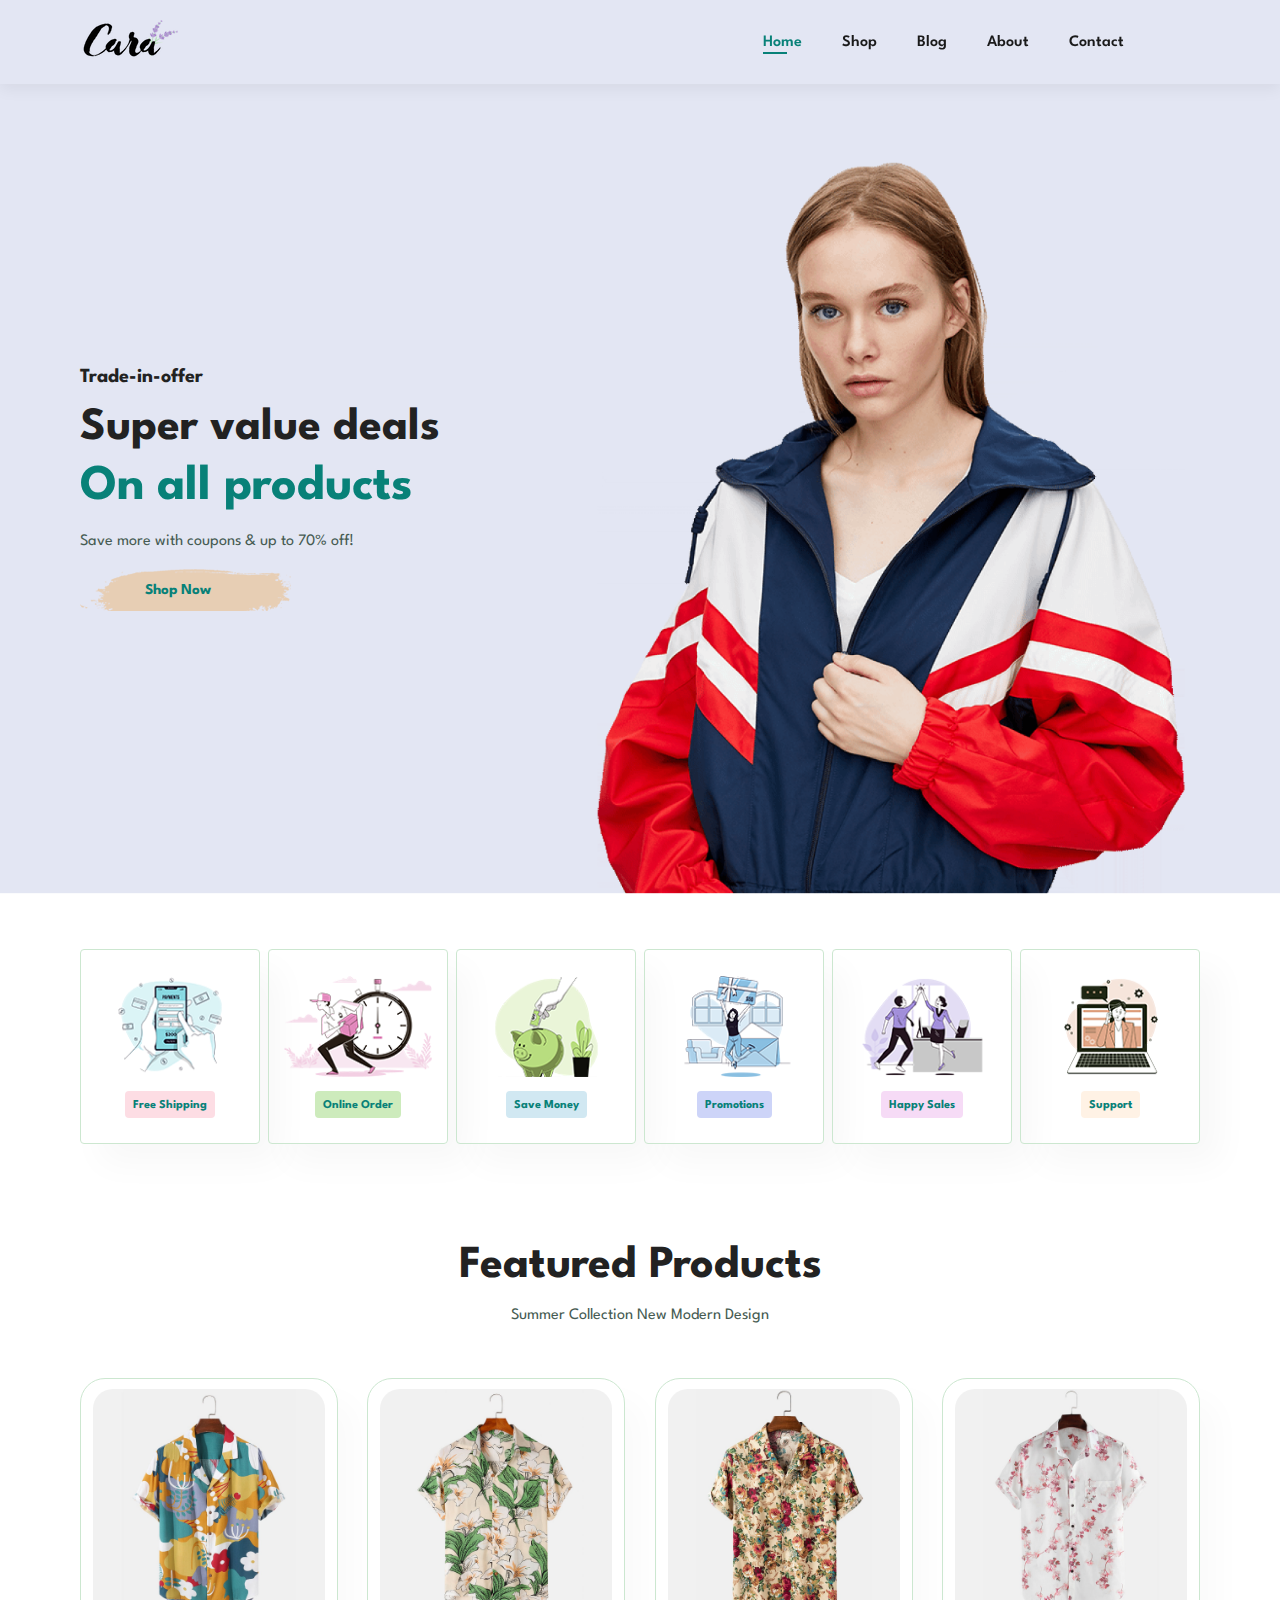
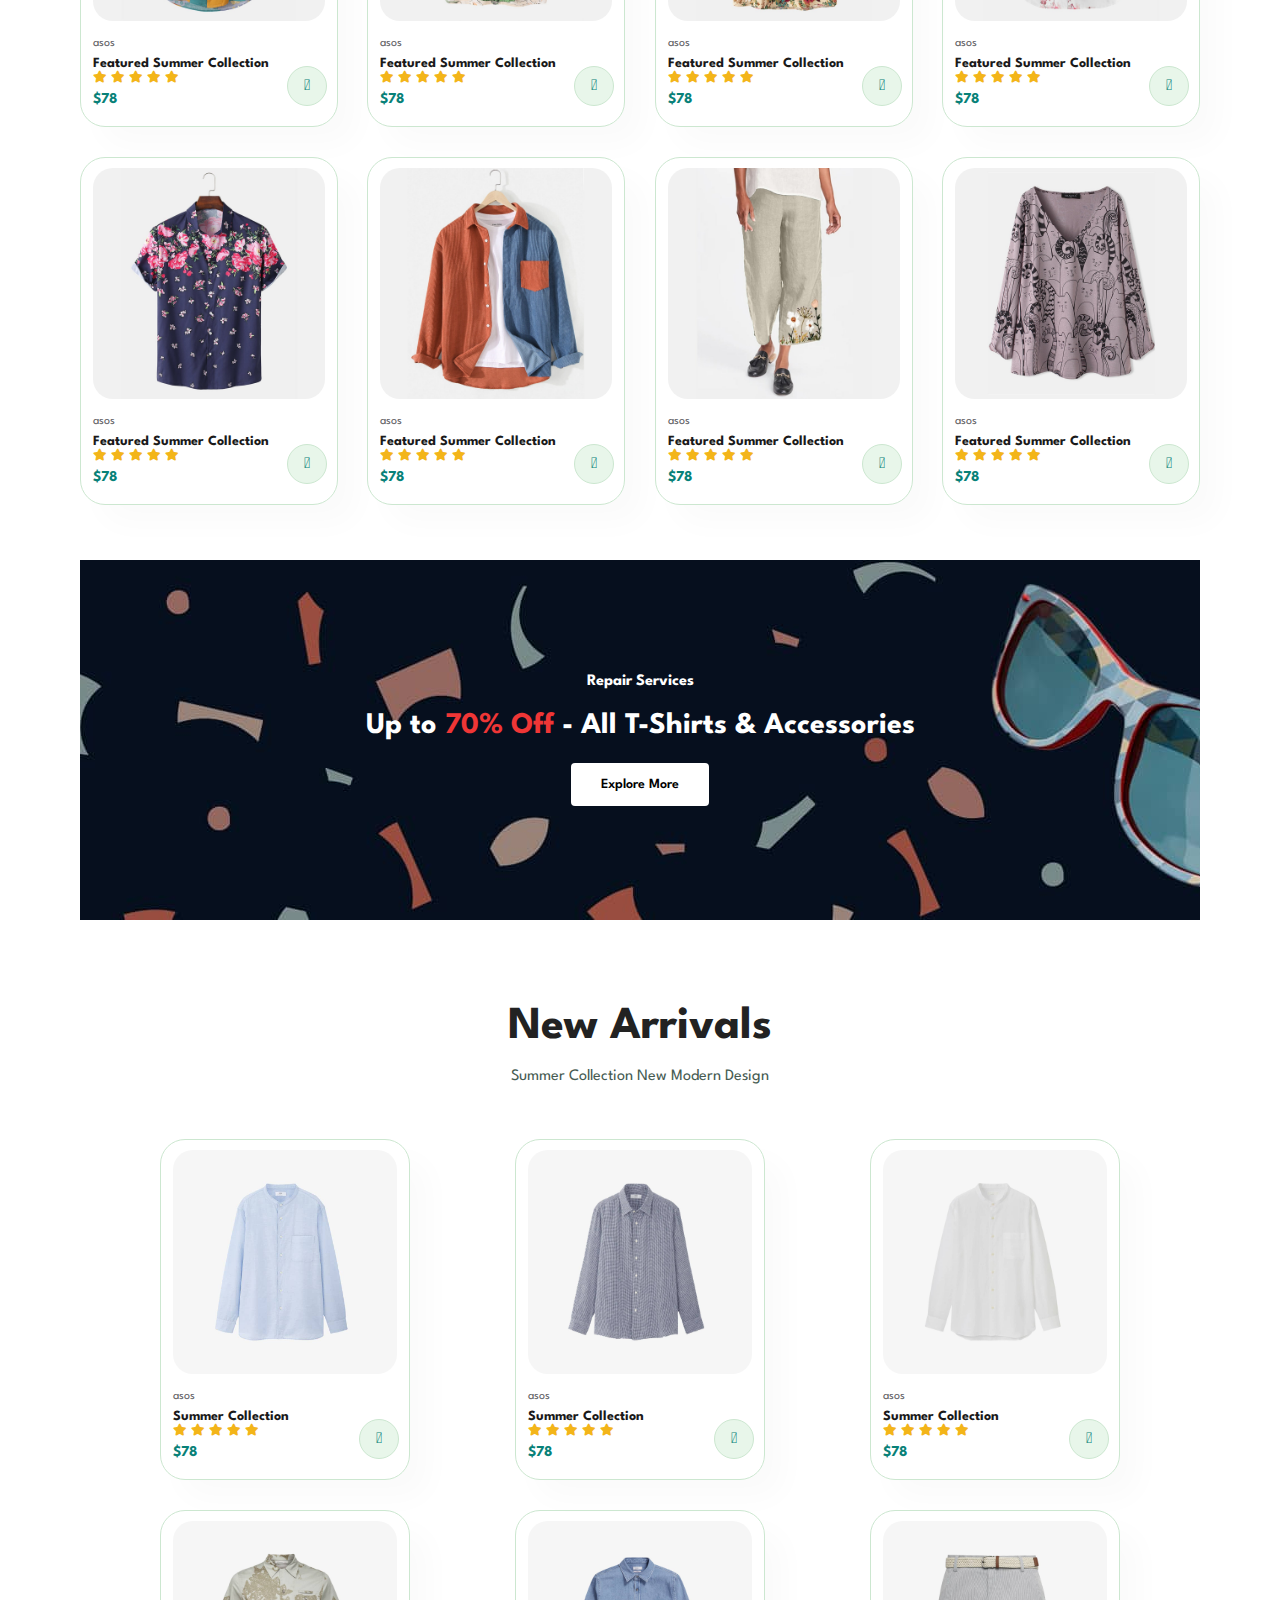
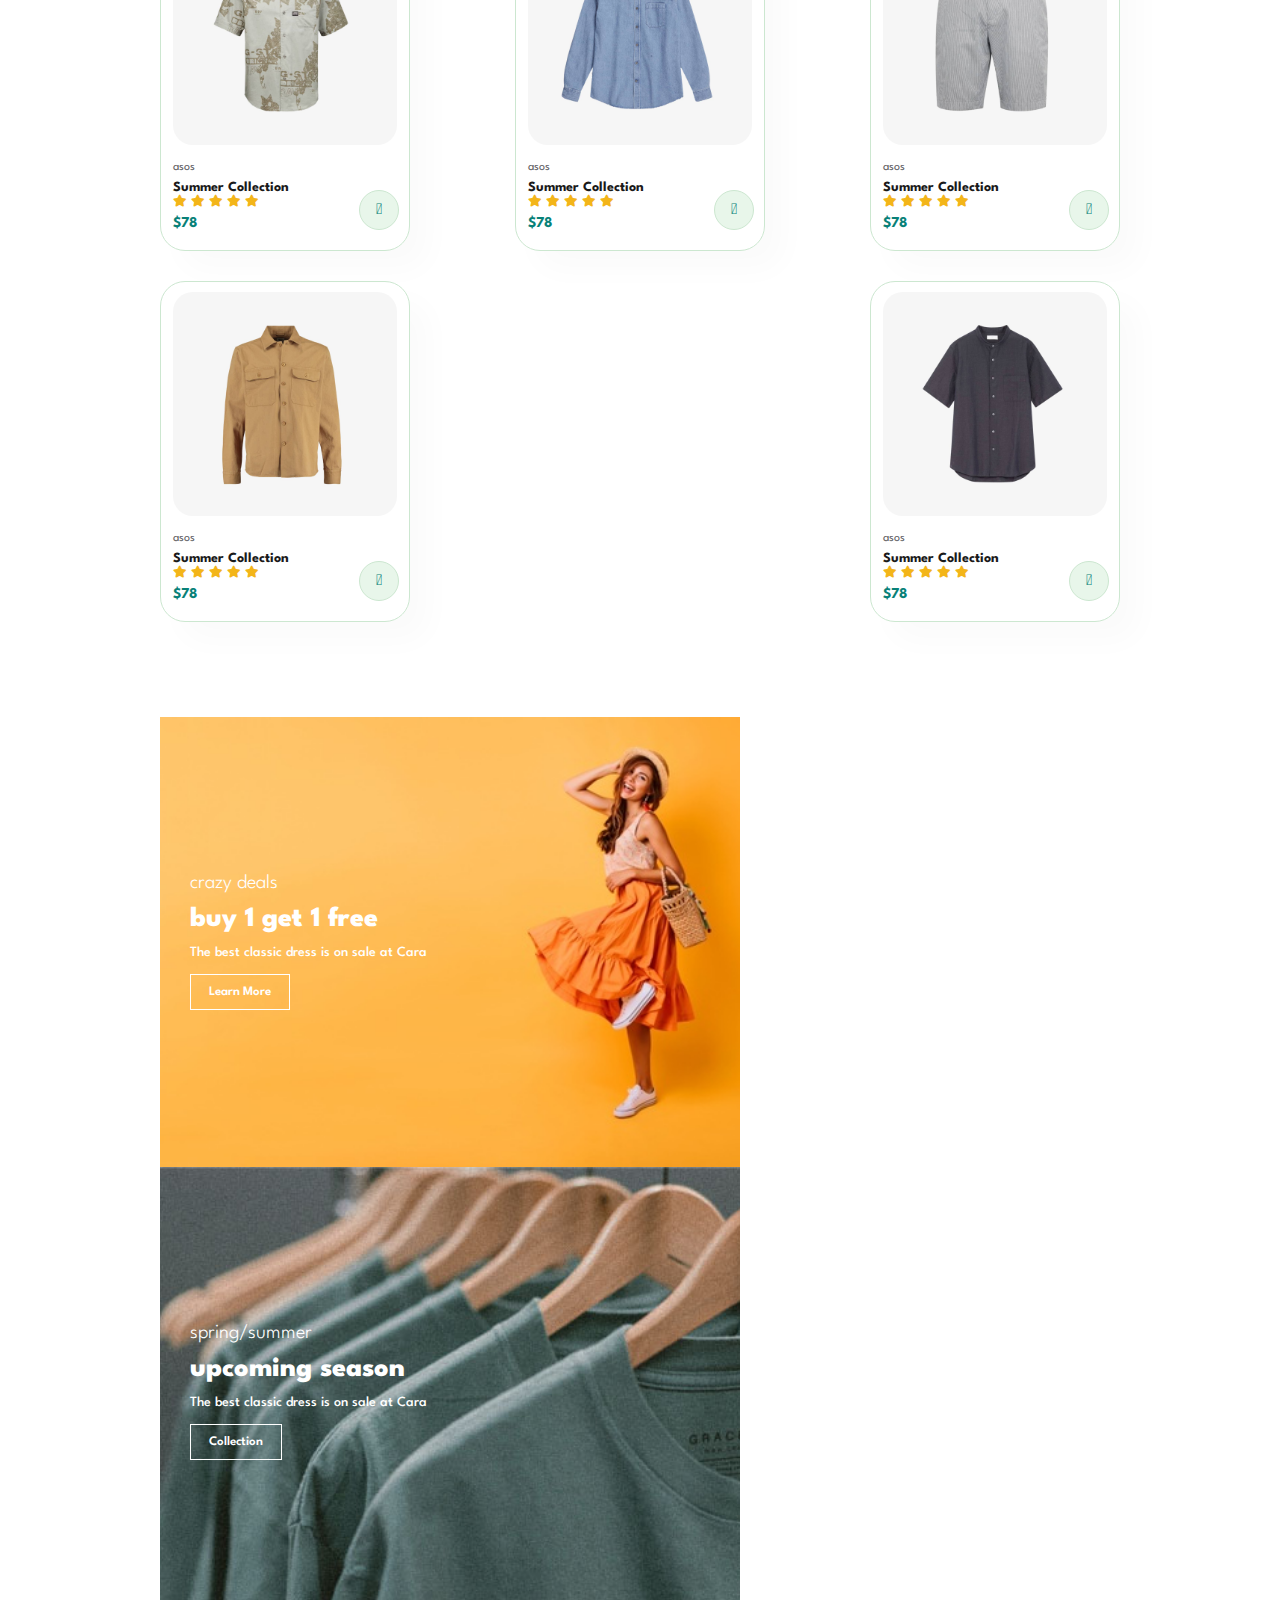
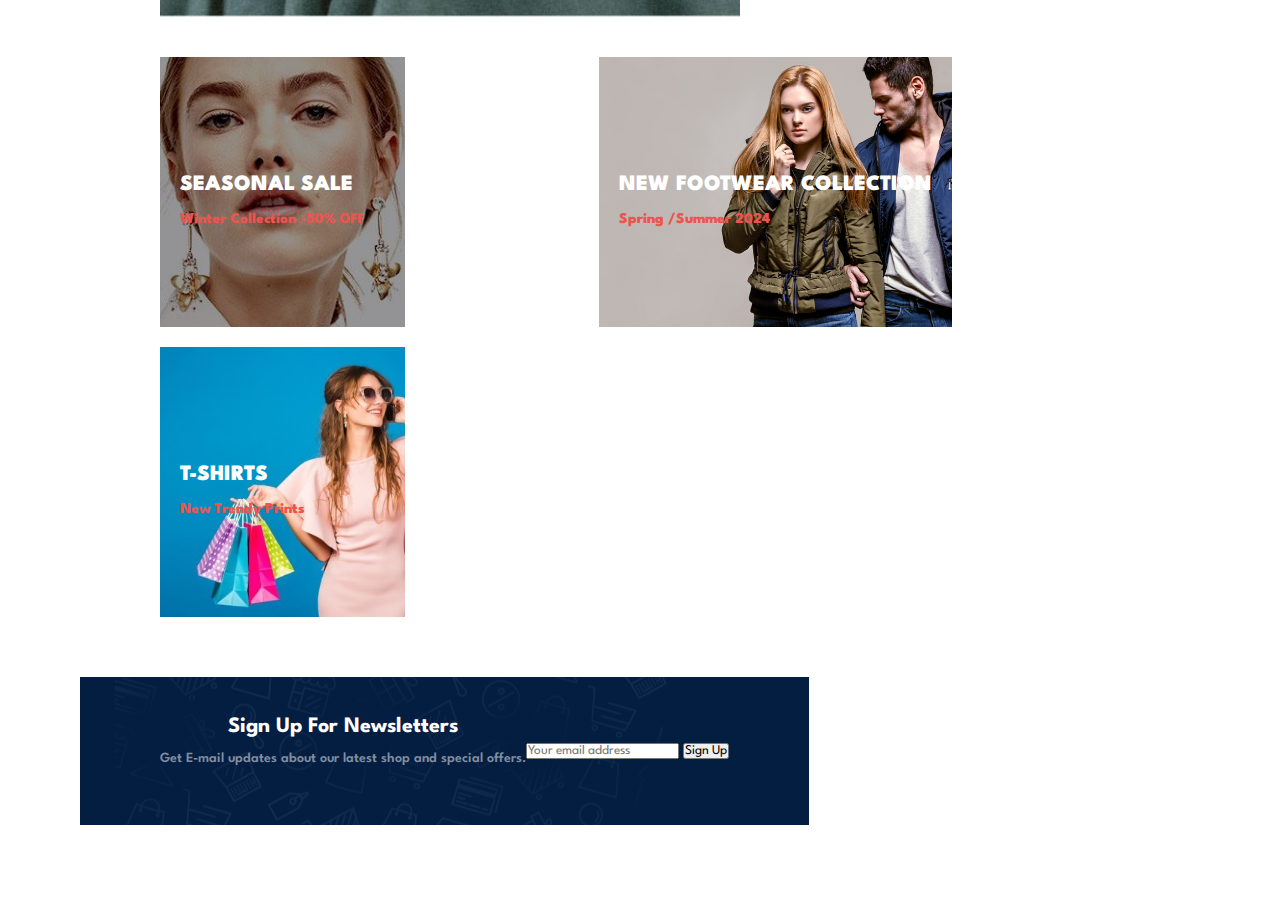
==== index.html @ 0d4b0fe3 "fully updated ecomnmerce website, please finish and deploy" ====
<!DOCTYPE html>
<html lang="en">

    <head>
        <meta charset="UTF-8">
        <meta http-equiv="X-UA-Compatible" content="IE=edge">
        <meta name="viewport" content="width=device-width, initial-scale=1.0">
        <title>Ecommerce pilot website</title>
        <link rel="stylesheet" href="https://pro.fontawesome.com/releases/v5.10.0/css/all.css"/>

        <link rel="stylesheet" href="style.css">
    </head>

    <body>
       <section id="header">
         <a href="#"><img src="img/logo.png" class="logo" alt=""></a>
         
         <div>
            <ul id="navbar">
                <li><a class="active" href="index.html">Home</a></li>
                <li><a href="shop.html">Shop</a></li>
                <li><a href="blog.html">Blog</a></li>
                <li><a href="about.html">About</a></li>
                <li><a href="contact.html">Contact</a></li>
                <li><a href="cart.html"><i class="far fa-shopping-bag"></i></a></li>
        
            </ul>
         </div>
       </section>

       <section id="hero">
         <h4>Trade-in-offer </h4>
         <h2>Super value deals </h2>
         <h1>On all products </h1>
         <p>Save more with coupons & up to 70% off! </p>
         <button>Shop Now</button>

       </section> 

       <section id="feature" class="section-p1">
        <div class="fe-box">
          <img src="img/features/f1.png" alt="">
          <h6>Free Shipping</h6>
        </div> 
        <div class="fe-box">
          <img src="img/features/f2.png" alt="">
          <h6>Online Order</h6>
        </div> <div class="fe-box">
          <img src="img/features/f3.png" alt="">
          <h6>Save Money</h6>
        </div> <div class="fe-box">
          <img src="img/features/f4.png" alt="">
          <h6>Promotions</h6>
        </div> <div class="fe-box">
          <img src="img/features/f5.png" alt="">
          <h6>Happy Sales</h6>
        </div> <div class="fe-box">
          <img src="img/features/f6.png" alt="">
          <h6>Support</h6>
        </div> 

         </section>

         
       <section id="product1" class="section-p1">
        <h2>Featured Products</h2>
        <p>Summer Collection New Modern Design</p>
        <div class="pro-container">
          <div class="pro">
            <img src="img/products/f1.jpg" alt="">
            <div class="des">
              <span>asos</span>
              <h5>Featured Summer Collection </h5>
              <div class="star">
                <i class="fas fa-star"></i>
                <i class="fas fa-star"></i>
                <i class="fas fa-star"></i>
                <i class="fas fa-star"></i>
                <i class="fas fa-star"></i>
              </div>
              <h4>$78</h4>
            </div>
             <a href="#"><i class="fal fa-shopping-cart cart"></i></a>
          </div>
          <div class="pro">
            <img src="img/products/f2.jpg" alt="">
            <div class="des">
              <span>asos</span>
              <h5>Featured Summer Collection </h5>
              <div class="star">
                <i class="fas fa-star"></i>
                <i class="fas fa-star"></i>
                <i class="fas fa-star"></i>
                <i class="fas fa-star"></i>
                <i class="fas fa-star"></i>
              </div>
              <h4>$78</h4>
            </div>
             <a href="#"><i class="fal fa-shopping-cart cart"></i></a>
          </div>
        
        
        <div class="pro">
          <img src="img/products/f3.jpg" alt="">
          <div class="des">
            <span>asos</span>
            <h5>Featured Summer Collection </h5>
            <div class="star">
              <i class="fas fa-star"></i>
              <i class="fas fa-star"></i>
              <i class="fas fa-star"></i>
              <i class="fas fa-star"></i>
              <i class="fas fa-star"></i>
            </div>
            <h4>$78</h4>
          </div>
           <a href="#"><i class="fal fa-shopping-cart cart"></i></a>
        </div>
      
      
    
      <div class="pro">
        <img src="img/products/f4.jpg" alt="">
        <div class="des">
          <span>asos</span>
          <h5>Featured Summer Collection </h5>
          <div class="star">
            <i class="fas fa-star"></i>
            <i class="fas fa-star"></i>
            <i class="fas fa-star"></i>
            <i class="fas fa-star"></i>
            <i class="fas fa-star"></i>
          </div>
          <h4>$78</h4>
        </div>
         <a href="#"><i class="fal fa-shopping-cart cart"></i></a>
      </div>
    
    <div class="pro">
      <img src="img/products/f5.jpg" alt="">
      <div class="des">
        <span>asos</span>
        <h5>Featured Summer Collection </h5>
        <div class="star">
          <i class="fas fa-star"></i>
          <i class="fas fa-star"></i>
          <i class="fas fa-star"></i>
          <i class="fas fa-star"></i>
          <i class="fas fa-star"></i>
        </div>
        <h4>$78</h4>
      </div>
       <a href="#"><i class="fal fa-shopping-cart cart"></i></a>
    </div>

  <div class="pro">
    <img src="img/products/f6.jpg" alt="">
    <div class="des">
      <span>asos</span>
      <h5>Featured Summer Collection </h5>
      <div class="star">
        <i class="fas fa-star"></i>
        <i class="fas fa-star"></i>
        <i class="fas fa-star"></i>
        <i class="fas fa-star"></i>
        <i class="fas fa-star"></i>
      </div>
      <h4>$78</h4>
    </div>
     <a href="#"><i class="fal fa-shopping-cart cart"></i></a>
  </div>

<div class="pro">
  <img src="img/products/f7.jpg" alt="">
  <div class="des">
    <span>asos</span>
    <h5>Featured Summer Collection </h5>
    <div class="star">
      <i class="fas fa-star"></i>
      <i class="fas fa-star"></i>
      <i class="fas fa-star"></i>
      <i class="fas fa-star"></i>
      <i class="fas fa-star"></i>
    </div>
    <h4>$78</h4>
  </div>
   <a href="#"><i class="fal fa-shopping-cart cart"></i></a>
</div>

<div class="pro">
  <img src="img/products/f8.jpg" alt="">
  <div class="des">
    <span>asos</span>
    <h5>Featured Summer Collection </h5>
    <div class="star">
      <i class="fas fa-star"></i>
      <i class="fas fa-star"></i>
      <i class="fas fa-star"></i>
      <i class="fas fa-star"></i>
      <i class="fas fa-star"></i>
    </div>
    <h4>$78</h4>
  </div>
   <a href="#"><i class="fal fa-shopping-cart cart"></i></a>
</div>
<section id="banner" class="section-m1">
  <h4>Repair Services </h4>
  <h2>Up to <span>70% Off</span> - All T-Shirts & Accessories </h2>
  <button class="normal">Explore More</button>
</section>

<section id="product1" class="section-p1">
  <h2>New Arrivals</h2>
  <p>Summer Collection New Modern Design</p>
  <div class="pro-container">
    <div class="pro">
      <img src="img/products/n1.jpg" alt="">
      <div class="des">
        <span>asos</span>
        <h5>Summer Collection </h5>
        <div class="star">
          <i class="fas fa-star"></i>
          <i class="fas fa-star"></i>
          <i class="fas fa-star"></i>
          <i class="fas fa-star"></i>
          <i class="fas fa-star"></i>
        </div>
        <h4>$78</h4>
      </div>
       <a href="#"><i class="fal fa-shopping-cart cart"></i></a>
    </div> 

    <div class="pro">
      <img src="img/products/n2.jpg" alt="">
      <div class="des">
        <span>asos</span>
        <h5>Summer Collection </h5>
        <div class="star">
          <i class="fas fa-star"></i>
          <i class="fas fa-star"></i>
          <i class="fas fa-star"></i>
          <i class="fas fa-star"></i>
          <i class="fas fa-star"></i>
        </div>
        <h4>$78</h4>
      </div>
       <a href="#"><i class="fal fa-shopping-cart cart"></i></a>
    </div>
    <div class="pro">
      <img src="img/products/n3.jpg" alt="">
      <div class="des">
        <span>asos</span>
        <h5>Summer Collection </h5>
        <div class="star">
          <i class="fas fa-star"></i>
          <i class="fas fa-star"></i>
          <i class="fas fa-star"></i>
          <i class="fas fa-star"></i>
          <i class="fas fa-star"></i>
        </div>
        <h4>$78</h4>
      </div>
       <a href="#"><i class="fal fa-shopping-cart cart"></i></a>
    </div>
    <div class="pro">
      <img src="img/products/n4.jpg" alt="">
      <div class="des">
        <span>asos</span>
        <h5>Summer Collection </h5>
        <div class="star">
          <i class="fas fa-star"></i>
          <i class="fas fa-star"></i>
          <i class="fas fa-star"></i>
          <i class="fas fa-star"></i>
          <i class="fas fa-star"></i>
        </div>
        <h4>$78</h4>
      </div>
       <a href="#"><i class="fal fa-shopping-cart cart"></i></a>
    </div>
    <div class="pro">
      <img src="img/products/n5.jpg" alt="">
      <div class="des">
        <span>asos</span>
        <h5>Summer Collection </h5>
        <div class="star">
          <i class="fas fa-star"></i>
          <i class="fas fa-star"></i>
          <i class="fas fa-star"></i>
          <i class="fas fa-star"></i>
          <i class="fas fa-star"></i>
        </div>
        <h4>$78</h4>
      </div>
       <a href="#"><i class="fal fa-shopping-cart cart"></i></a>
    </div>
    <div class="pro">
      <img src="img/products/n6.jpg" alt="">
      <div class="des">
        <span>asos</span>
        <h5>Summer Collection </h5>
        <div class="star">
          <i class="fas fa-star"></i>
          <i class="fas fa-star"></i>
          <i class="fas fa-star"></i>
          <i class="fas fa-star"></i>
          <i class="fas fa-star"></i>
        </div>
        <h4>$78</h4>
      </div>
       <a href="#"><i class="fal fa-shopping-cart cart"></i></a>
    </div>
    <div class="pro">
      <img src="img/products/n7.jpg" alt="">
      <div class="des">
        <span>asos</span>
        <h5>Summer Collection </h5>
        <div class="star">
          <i class="fas fa-star"></i>
          <i class="fas fa-star"></i>
          <i class="fas fa-star"></i>
          <i class="fas fa-star"></i>
          <i class="fas fa-star"></i>
        </div>
        <h4>$78</h4>
      </div>
       <a href="#"><i class="fal fa-shopping-cart cart"></i></a>
    </div>
    <div class="pro">
      <img src="img/products/n8.jpg" alt="">
      <div class="des">
        <span>asos</span>
        <h5>Summer Collection </h5>
        <div class="star">
          <i class="fas fa-star"></i>
          <i class="fas fa-star"></i>
          <i class="fas fa-star"></i>
          <i class="fas fa-star"></i>
          <i class="fas fa-star"></i>
        </div>
        <h4>$78</h4>
      </div>
       <a href="#"><i class="fal fa-shopping-cart cart"></i></a>
    </div>
  </section>

  <section id="sm-banner" class="section-p1">
    <div class="banner-box">
      <h4>crazy deals</h4>
      <h2>buy 1 get 1 free</h2>
      <span>The best classic dress is on sale at Cara</span>
      <button class="white">Learn More</button>
    </div>
    <div class="banner-box banner-box2">
      <h4>spring/summer</h4>
      <h2>upcoming season</h2>
      <span>The best classic dress is on sale at Cara</span>
      <button class="white">Collection</button>
    </div> 
  </section>

  <section id="banner3">
    <div class="banner-box">
      <h2>SEASONAL SALE</h2>
      <h3>Winter Collection -50% OFF</h3>
      
    </div>
    <div class="banner-box banner-box2">
      <h2>NEW FOOTWEAR COLLECTION</h2>
      <h3>Spring /Summer 2024</h3>
      
    </div>
    <div class="banner-box banner-box3">
      <h2>T-SHIRTS</h2>
      <h3>New Trendy Prints</h3>
      
    </div>
  </section>


  <section id="newsletter" class="section-p1 section-m1">
    <div class="newstext">
      <h4>Sign Up For Newsletters</h4>
      <p>Get E-mail updates about our latest shop and <span>special offers.</span>
      </p>
    </div>
    <div class="form">
       <input type="text" placeholder="Your email address">
       <button>Sign Up</button>
    </div>
  </section>


        <script src="script.js"></script>
    </body>

</html>
---- style.css ----
@import url("https://fonts.googleapis.com/css2?family=Spartan:wght@100;200;300;400;500;600;700;800;900&display=swap");
* {
  margin: 0;
  padding: 0;
  box-sizing: border-box;
  font-family: "Spartan", sans-serif;
}

html {
  scroll-behavior: smooth;
}


/* Global Styles */

h1 {
  font-size: 50px;
  line-height: 64px;
  color: #222;
}

h2 {
  font-size: 46px;
  line-height: 54px;
  color: #222;
}

h4 {
  font-size: 20px;
  color: #222;
}

h6 {
  font-weight: 700;
  font-size: 12px;
}

p {
  font-size: 16px;
  color: #465b52;
  margin: 15px 0 20px 0;
}

.section-p1 {
  padding: 40px 80px;
  
} 

.section-m1 {
  margin: 40px 0;
}

button.normal {
  font-size: 14px;
  font-weight: 600;
  padding: 15px 30px;
  color: #000;
  background-color: #fff;
  border-radius: 4px;
  cursor: pointer;
  border: none;
  outline: none;
  transition: 0.2s;
}

button.white {
  font-size: 13px;
  font-weight: 600;
  padding: 11px 18px;
  color: #fff;
  background-color: transparent;
  cursor: pointer;
  border: 1px solid #fff;
  outline: none;
  transition: 0.2s;
}

body {
  width: 100%;
}



/* Header Start */

#header{
  display: flex;
  align-items: center;
  justify-content: space-between;
  padding: 20px 80px;
  background: #E3E6F3;
  box-shadow: 0 5px 15px rgba(0, 0, 0, 0.06);
  z-index: 999;
  position: sticky;
  top: 0;
  left: 0;
}
   
#navbar{
  display: flex;
  align-items: center;
  justify-content: center;
}

#navbar li{
  list-style: none;
  padding: 0 20px;
  position: relative;
}

#navbar li a{
  text-decoration: none;
  font-size: 16px;
  font-weight: 600;
  color:#1a1a1a;
  transition: 0.3s ease;

}

#navbar li a:hover,
#navbar li a.active{
  color:#088178;
}

#navbar li a.active::after,
#navbar li a:hover::after{
  content:"";
  width: 30%;
  height: 2px;
  background: #088178;
  position: absolute;
  bottom: -4px;
  left: 20px;
}

 /* Home Page */

 #hero {
  background-image: url("img/hero4.png");
  height: 90vh;
  width: 100%;
  background-size: cover;
  background-position: top 25% right 0 ;
  padding: 0 80px;
  display: flex;
  flex-direction: column;
  align-items: flex-start;
  justify-content: center;
}

#hero h4{
  padding-bottom: 15px;
}

 #hero h1{
  color: #088178;
 }

 #hero button{
   background-image: url("img/button.png");
   background-color: transparent;
   color: #088178;
   border: 0;
   padding: 14px 80px 14px 65px;
   background-repeat: no-repeat;
   cursor: pointer;
   font-weight: 700;
   font-size: 15px;
 }

 #feature {
  display: flex;
  align-items: center;
  justify-content: space-between;
  flex-wrap: wrap;
 }

 #feature .fe-box{
  width: 180px;
  text-align: center;
  padding: 25px 15px;
  box-shadow: 20px 20px 34px rgba(0,0,0,0.03);
  border: 1px solid #cce7d0;
  border-radius: 4px;
  margin: 15px 0;
}

#feature .fe-box:hover{
  box-shadow: 10px 10px 54px rgba(70, 62, 221, 0.1);
}

#feature .fe-box img{
  width: 100%;
  margin-bottom: 10px;

}

#feature .fe-box h6{
  display: inline-block;
  padding: 9px 8px 6px 8px;
  line-height: 1;
  border-radius: 4px;
  color: #088178;
  background-color: #fddde4;

}

#feature .fe-box:nth-child(2) h6{
  background-color: #cdebbc
}

#feature .fe-box:nth-child(3) h6{
  background-color: #d1e8f2
}

#feature .fe-box:nth-child(4) h6{
  background-color: #cdd4f8
}

#feature .fe-box:nth-child(5) h6{
  background-color: #f6dbf6
}

#feature .fe-box:nth-child(6) h6{
  background-color: #fff2e5
}

#product1 {
  text-align: center;
}

#product1 .pro-container {
  display: flex;
  justify-content: space-between;
  padding-top: 20px;
  flex-wrap: wrap;

}

#product1 .pro {
  width: 23%;
  min-width: 250px;
  padding: 10px 12px;
  border: 1px solid #cce7d0;
  border-radius: 25px;
  cursor: pointer;
  box-shadow: 20px 20px 30px rgba(0,0,0,0.02);
  margin: 15px 0;
  transition: 0.2s ease;
  position: relative;
}

#product1 .pro:hover{
  box-shadow: 20px 20px 30px rgba(0,0,0,0.06);

}

#product1 .pro img{
  width: 100%;
  border-radius: 20px;
}

#product1 .pro .des{
  text-align: start;
  padding: 10px 0;
  }

#product1 .pro .des span {
    color: #606063;
    font-size: 12px;
 }

 #product1 .pro .des h5{
  padding-top: 7px;
  color: #1a1a1a;
  font-size: 14px;
 }

 #product1 .pro .des i{
  font-size: 12px;
  color: rgb(243,181, 25);
 }

 #product1 .pro .des h4{
  padding-top: 7px;
  font-size: 15px;
  font-weight: 700;
  color: #088178;
 }

 #product1 .pro .cart{
  width: 40px;
  height: 40px;
  line-height: 40px;
  border-radius: 50px;
  background-color: #e8f6ea;
  font-weight: 500;
  color: #088178;
  border: 1px solid #cce7d0;
  position: absolute;
  bottom: 20px;
  right: 10px;
}

#banner {
  display: flex;
  flex-direction: column;
  justify-content: center;
  align-items: center;
  text-align: center;
  background-image: url("img/banner/b2.jpg");
  width: 100%;
  height: 40vh;
  background-size: cover;
  background-position: center;
}

#banner h4 {
  color: #fff;
  font-size: 16px;
  }

#banner h2 {
    color: #fff;
    font-size: 30px;
    padding: 10px 0;
    }

#banner h2 span {
  color: #ef3636;
}

#banner button:hover {
  background: #088178;
  color: #fff;
}
#sm-banner {
  display: flex;
  justify-content: space-between;
  flex-wrap: wrap;

} 

#sm-banner .banner-box {
  display: flex;
  flex-direction: column;
  justify-content: center;
  align-items: flex-start;
  background-image: url("img/banner/b17.jpg");
  min-width: 580px;
  height: 50vh;
  background-size: cover;
  background-position: center;
  padding: 30px;
  margin-right: 40px;
} 

#sm-banner .banner-box2 {
  background-image: url("img/banner/b10.jpg")
}

#sm-banner h4{
  color:#fff;
  font-size: 20px;
  font-weight: 300;
}

#sm-banner h2 {
  color:#fff;
  font-size: 28px;
  font-weight: 800;
} 

#sm-banner span{
  color: #fff;
  font-size: 14px;
  font-weight: 500;
  padding-bottom: 15px;
}

#sm-banner .banner-box:hover button{
background: #088178;
border: 1px solid #088178;
}

#banner3 {
  display: flex;
  justify-content: space-between;
  flex-wrap: wrap;
  padding: 0 80px;
  
}

#banner3 .banner-box {
  display: flex;
  flex-direction: column;
  justify-content: center;
  align-items: flex-start;
  background-image: url("img/banner/b7.jpg");
  min-width: 30%;
  height: 30vh;
  background-size: cover;
  background-position: center;
  padding: 20px;
  margin-bottom: 20px;
  margin-right: 25px;
}

#banner3 .banner-box2 {
  background-image: url("img/banner/b4.jpg")
  
}

#banner3 .banner-box3 {
  background-image: url("img/banner/b18.jpg");
}

#banner3 h2{
  color: #fff;
  font-weight: 900;
  font-size: 22px;
}

#banner3 h3{
  color: #ec544e;
  font-weight: 800;
  font-size: 15px;
} 

#newsletter{
  display: flex;
  justify-content: space-between;
  flex-wrap: wrap;
  align-items: center;
  background-image: url("img/banner/b14.png");
  background-repeat: no-repeat;
  background-position: 20% 30%;
  background-color: #041e42;
}

#newsletter h4{
  font-size: 22px;
  font-weight: 700;
  color: #fff;

}

#newsletter p {
  font-size: 14px;
  font-weight: 600;
  color: #818ea0;
}
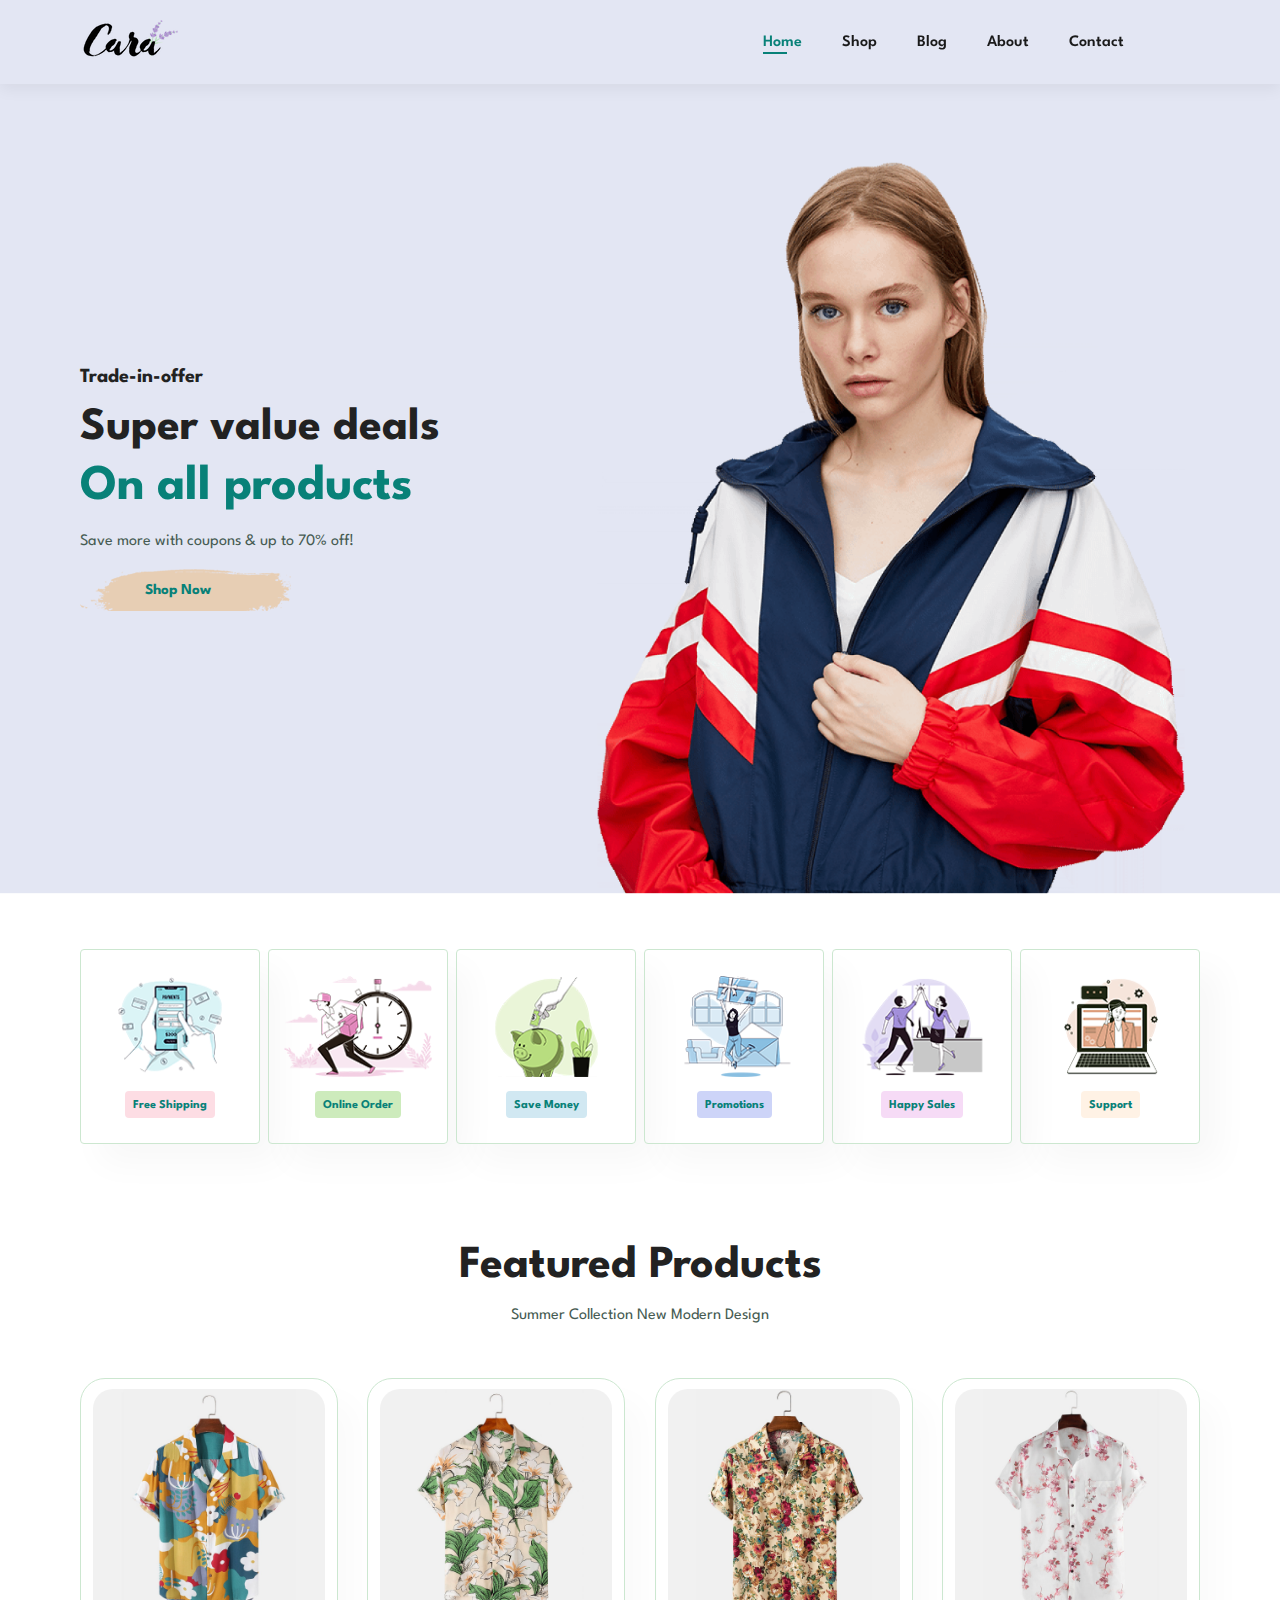
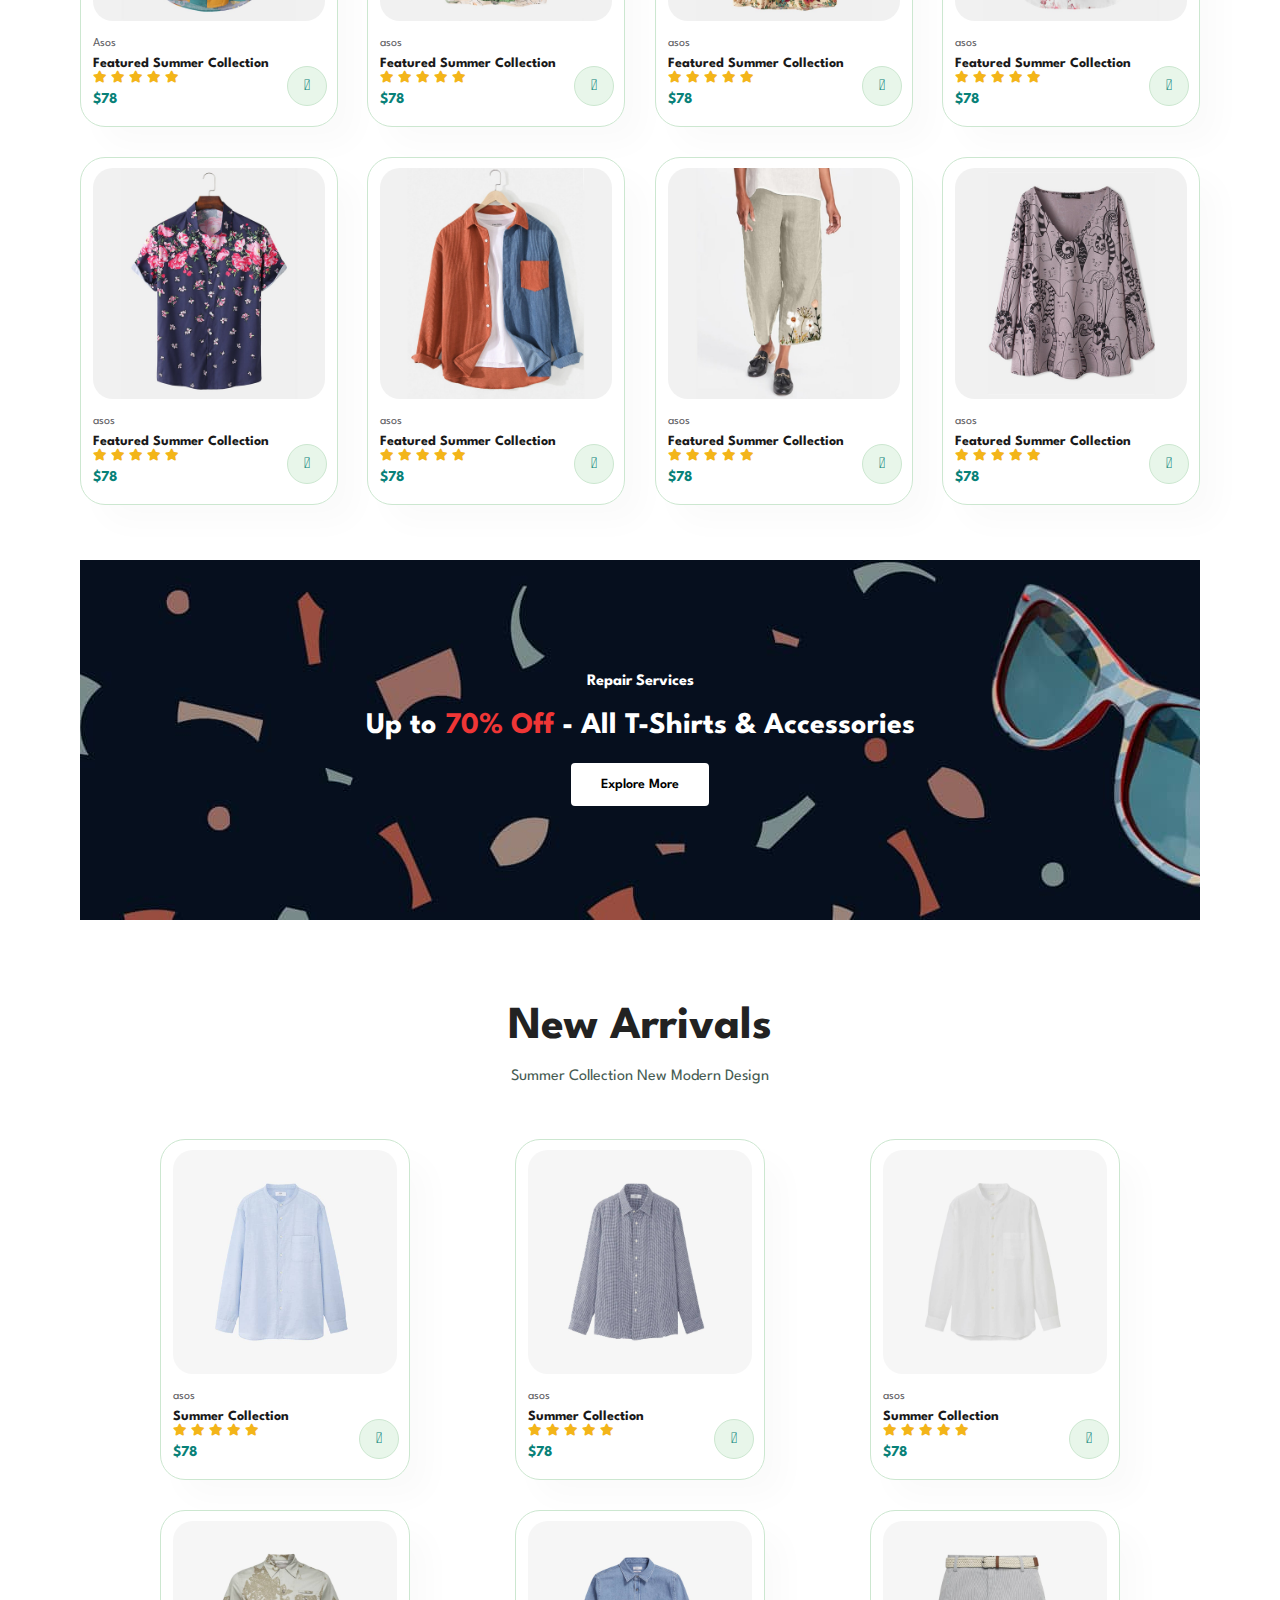
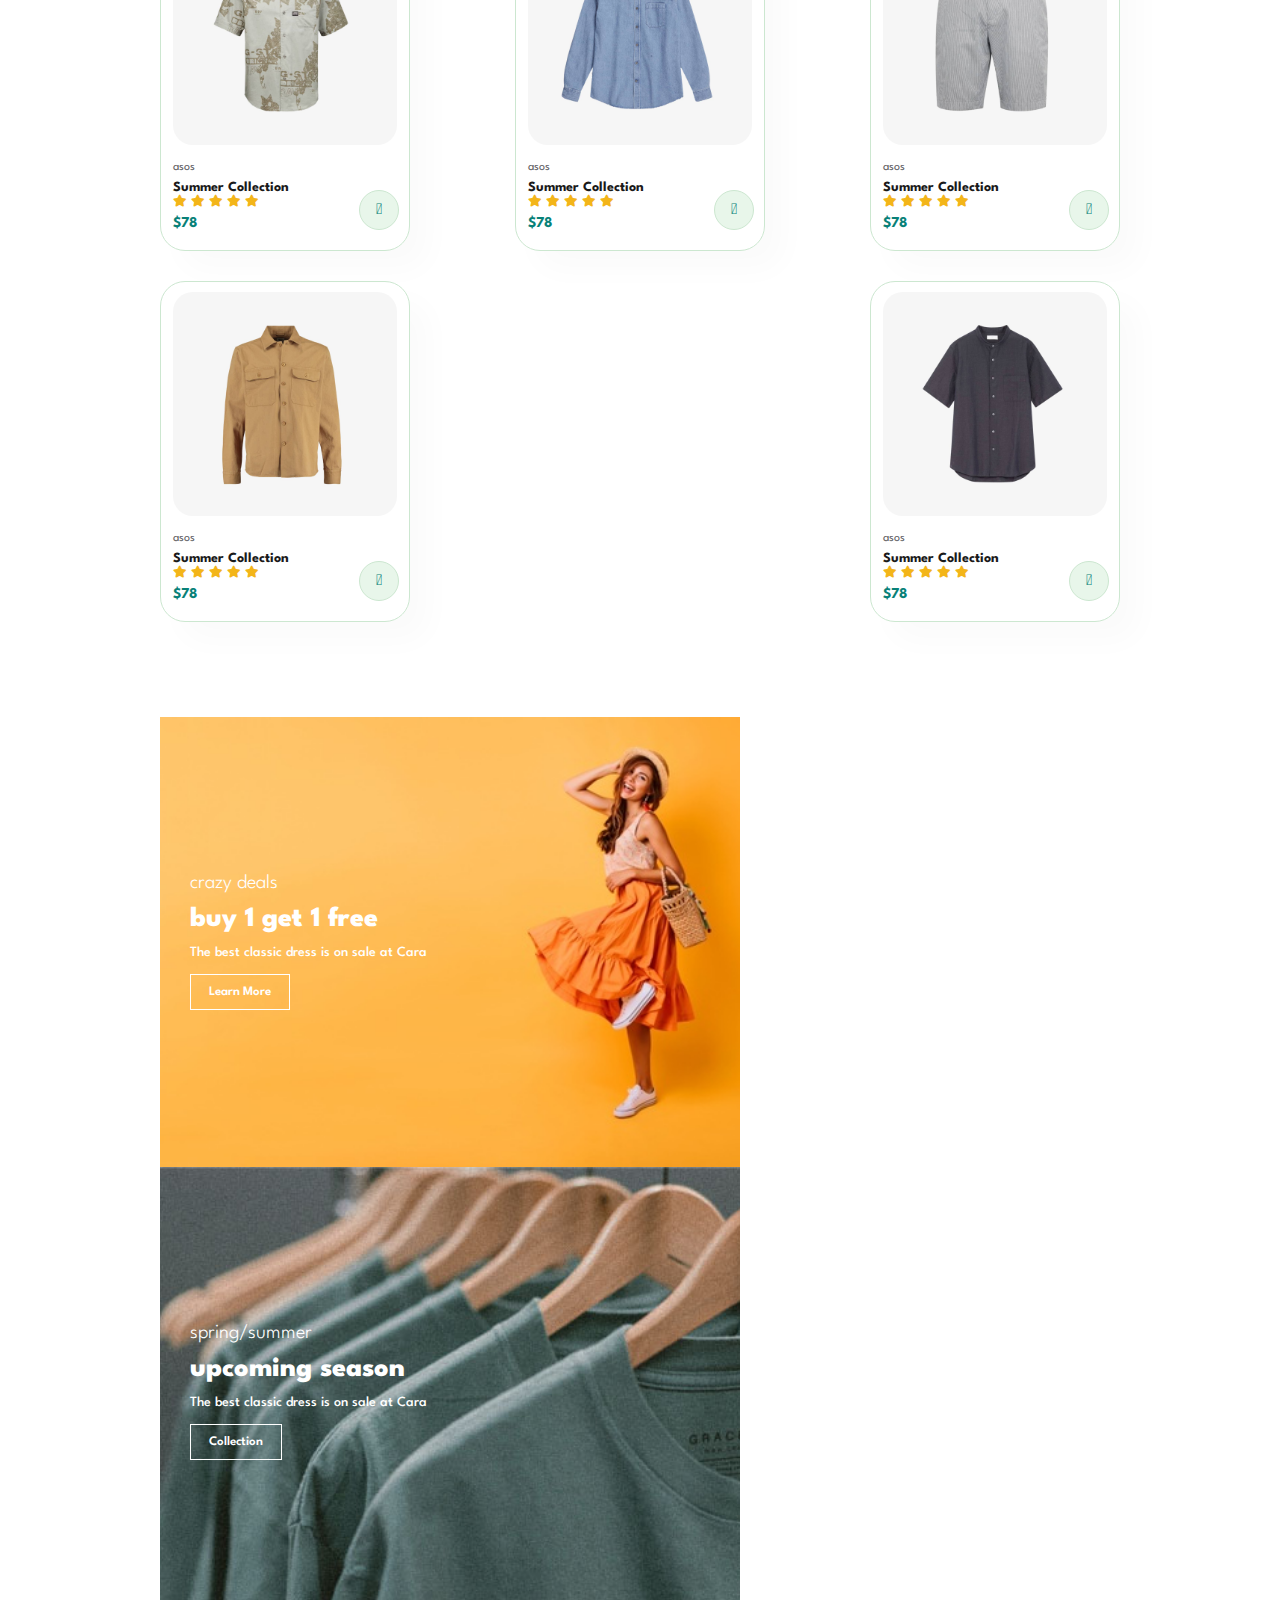
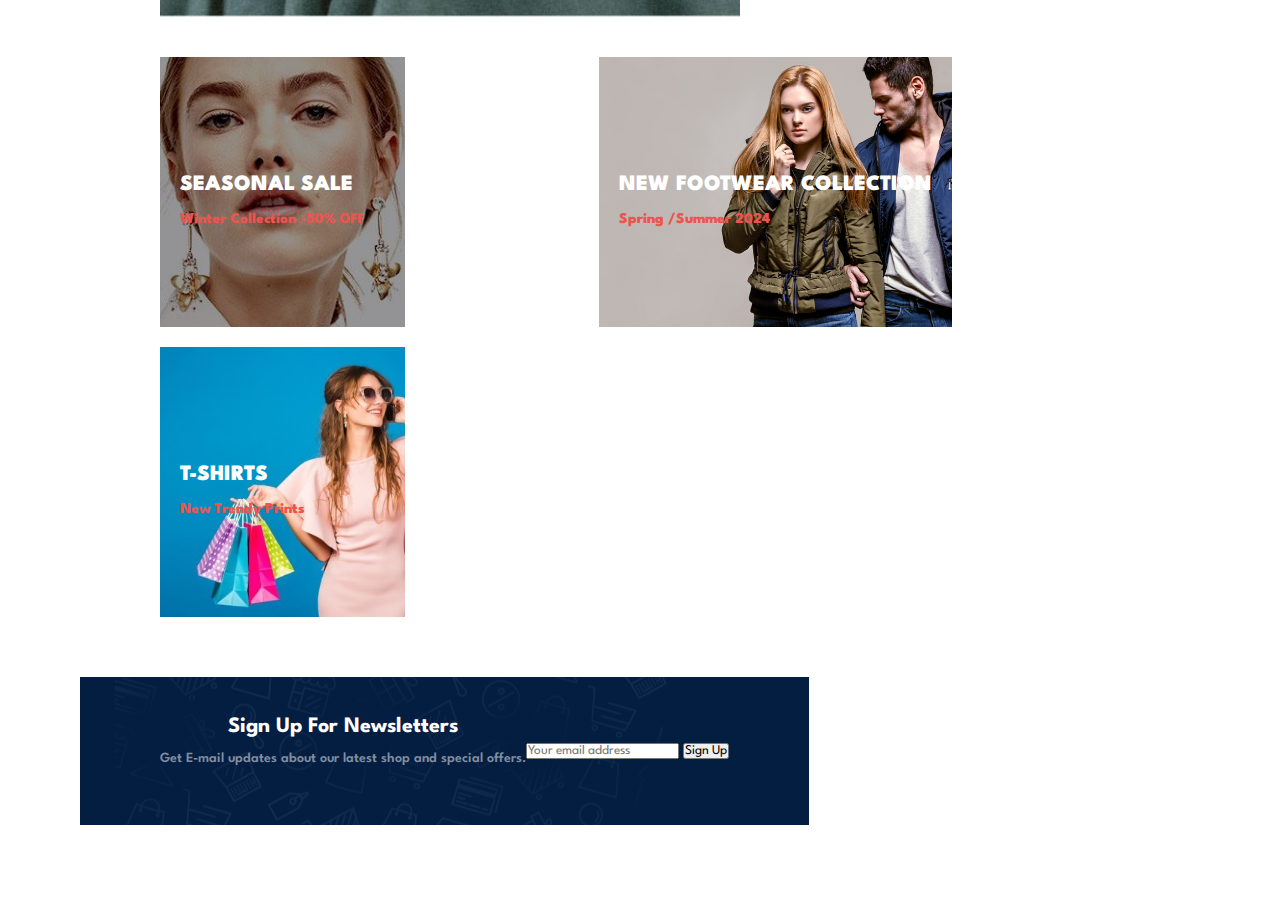
==== commit c98f2e21: "update" ====
--- a/index.html
+++ b/index.html
@@ -69,7 +69,7 @@
           <div class="pro">
             <img src="img/products/f1.jpg" alt="">
             <div class="des">
-              <span>asos</span>
+              <span>Asos</span>
               <h5>Featured Summer Collection </h5>
               <div class="star">
                 <i class="fas fa-star"></i>
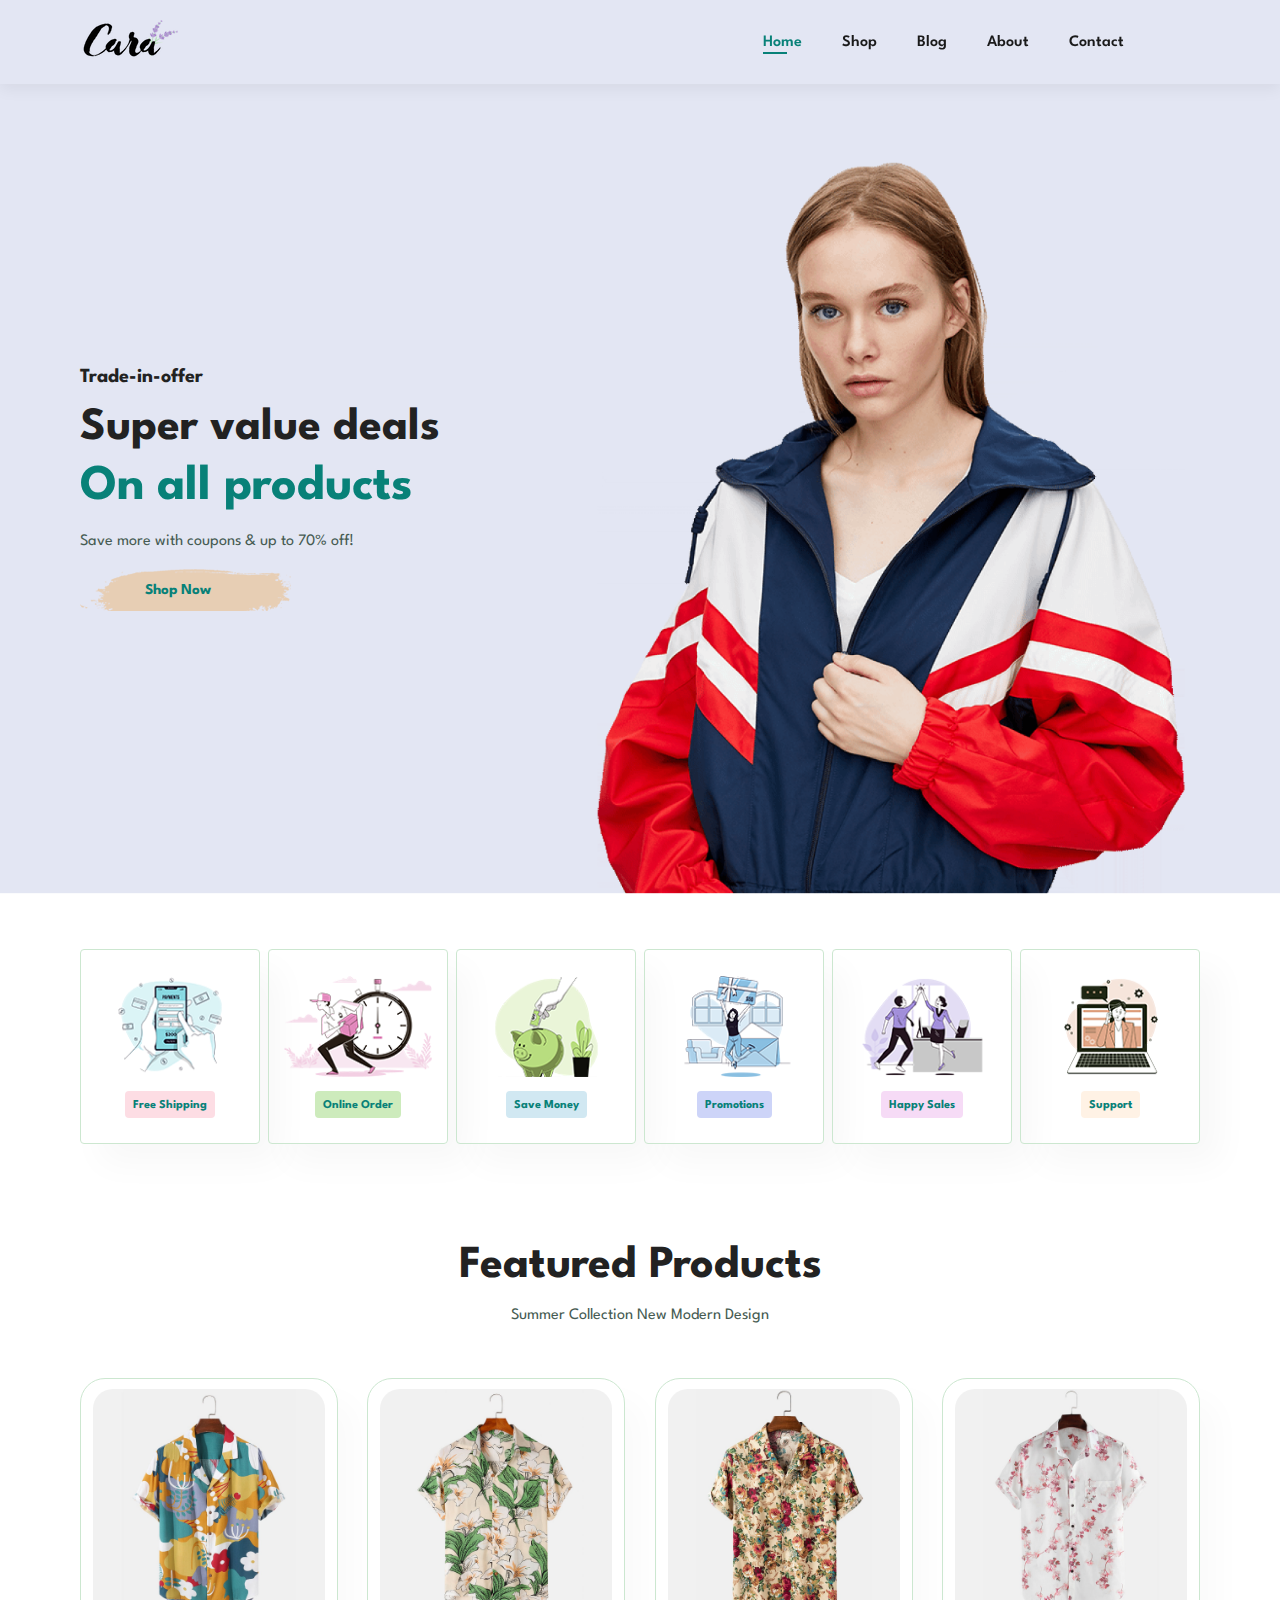
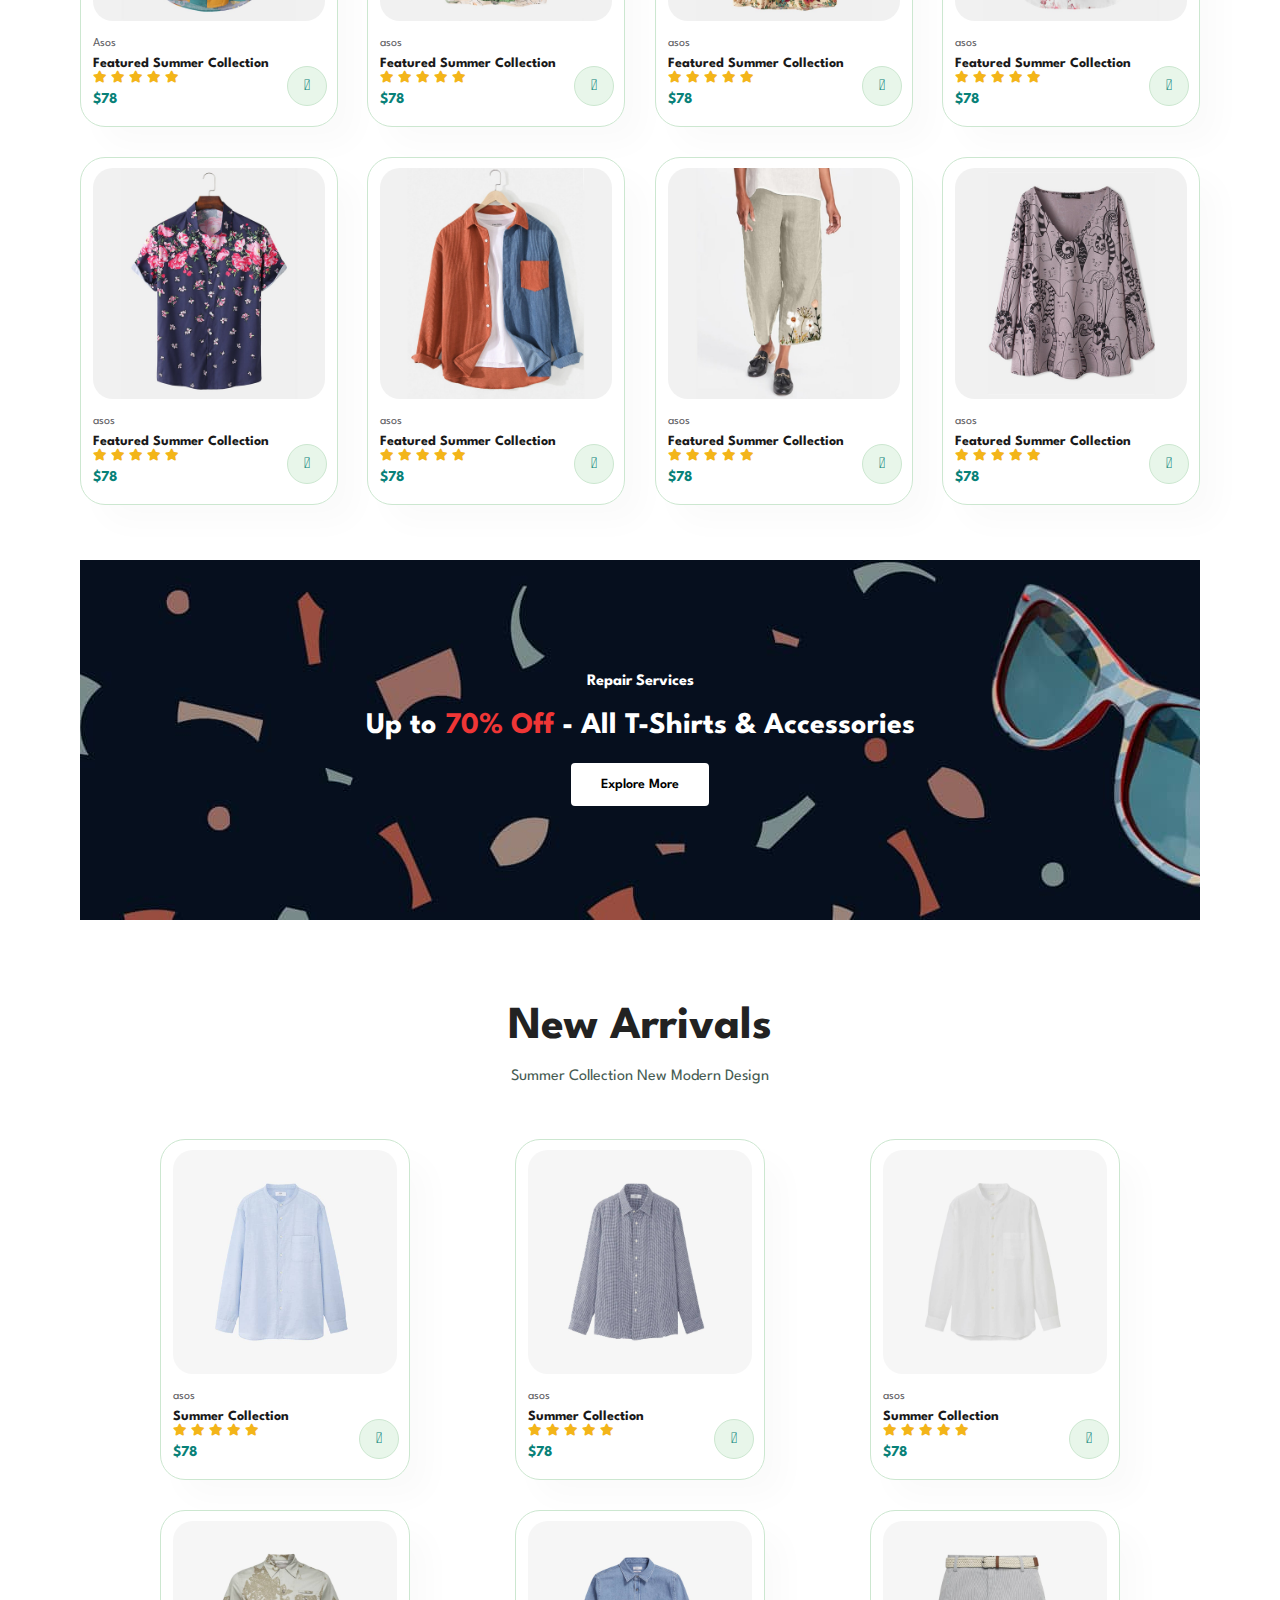
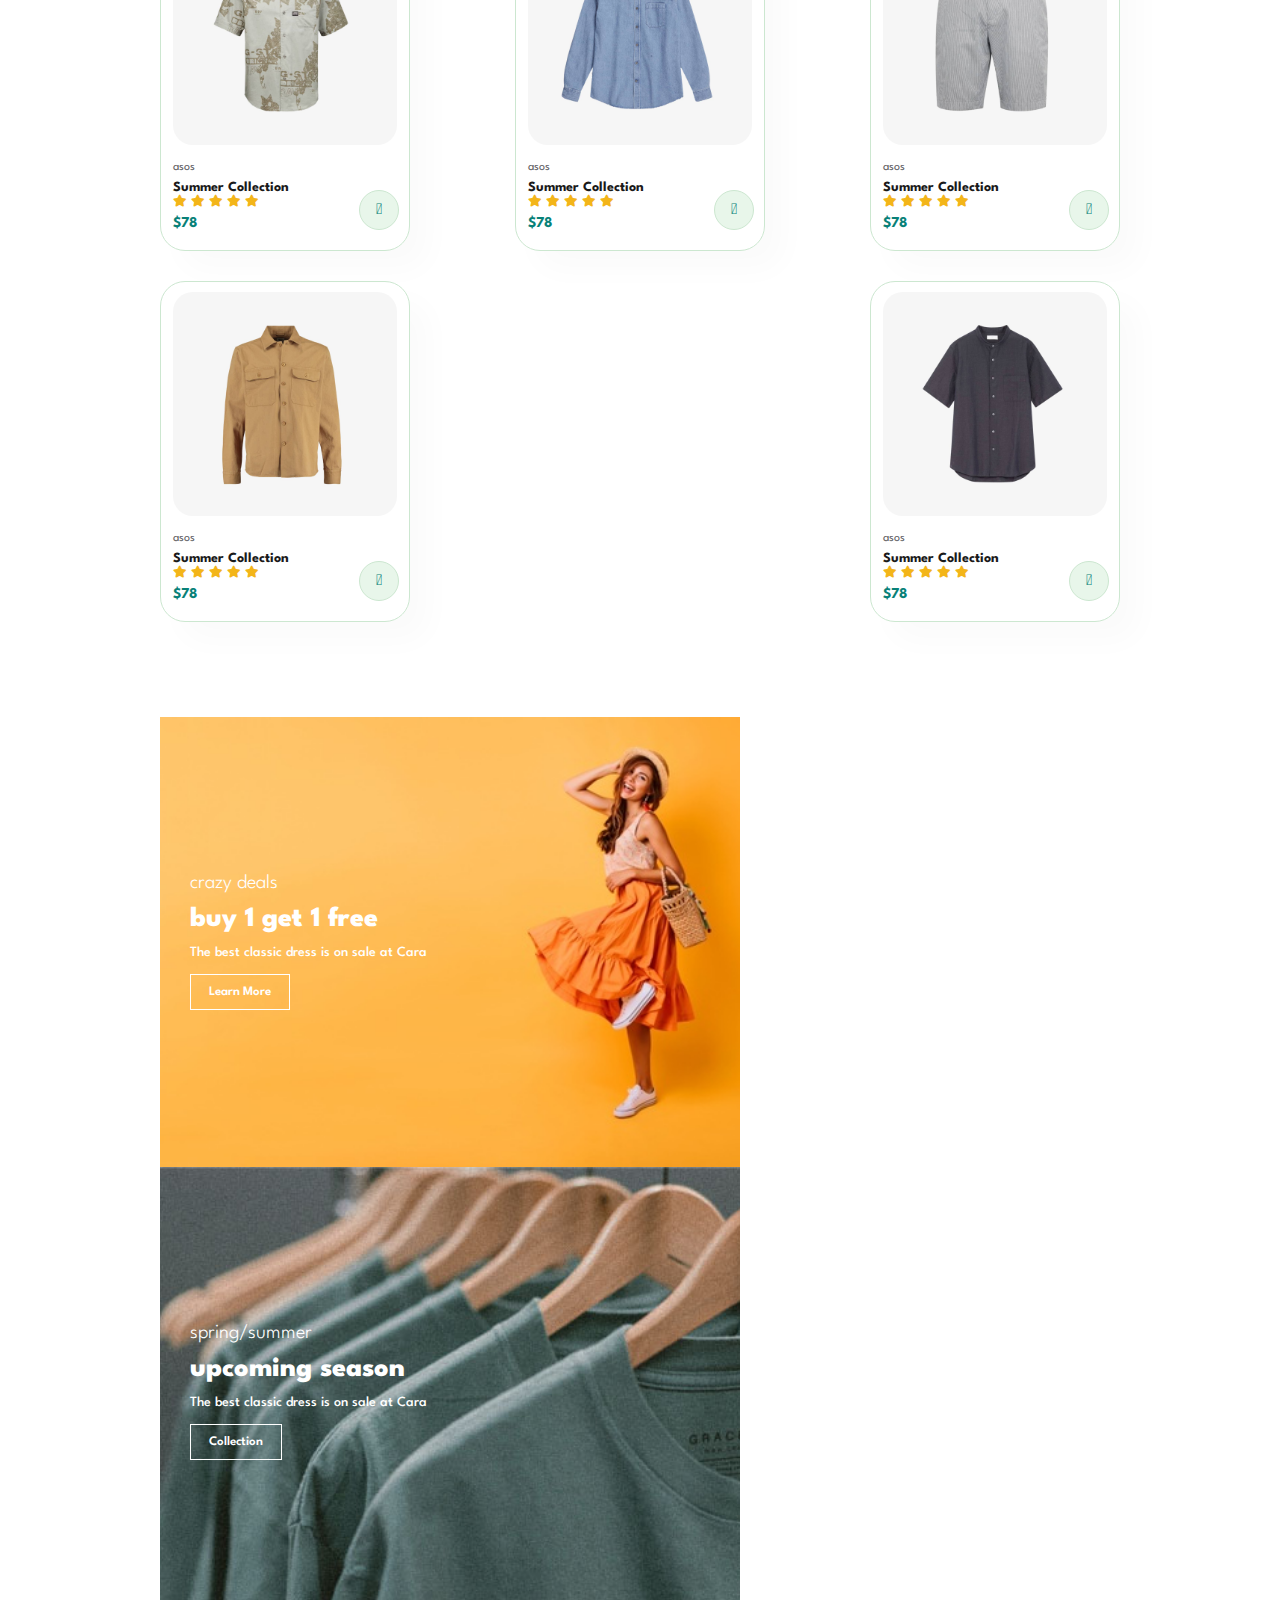
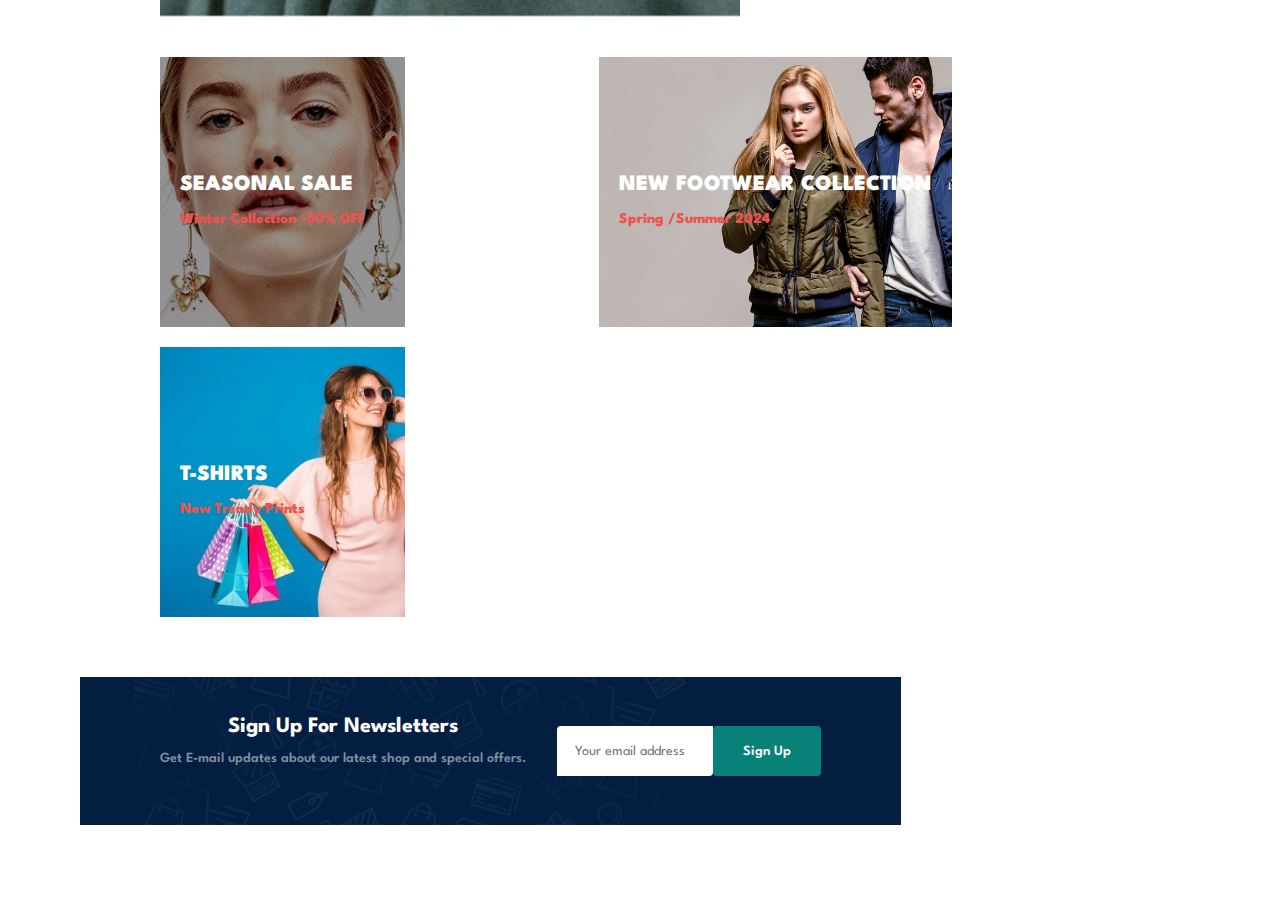
==== commit 6f5640ae: "updates to newsletter section of home page" ====
--- a/index.html
+++ b/index.html
@@ -386,7 +386,7 @@
     </div>
     <div class="form">
        <input type="text" placeholder="Your email address">
-       <button>Sign Up</button>
+       <button class="normal">Sign Up</button>
     </div>
   </section>
 
--- a/style.css
+++ b/style.css
@@ -451,9 +451,36 @@
   color: #818ea0;
 }
 
-
-
-
-
-
-
+#newsletter  p span{
+  color: ffbd27;
+}
+
+#newsletter .form{
+  display: flex;
+  width: 40%;
+}
+
+#newsletter input{
+  height: 3.125rem;
+  padding: 0 1.25em;
+  font-size: 14px;
+  width: 100%;
+  border: 1px solid transparent;
+  border-radius: 4px;
+  outline: none;
+  border-top-right-radius: 0;
+  border-bottom-left-radius: 0;
+}
+
+#newsletter button{
+  background-color: #088178;
+  color: #fff;
+  white-space: nowrap; 
+}
+
+
+
+
+
+
+
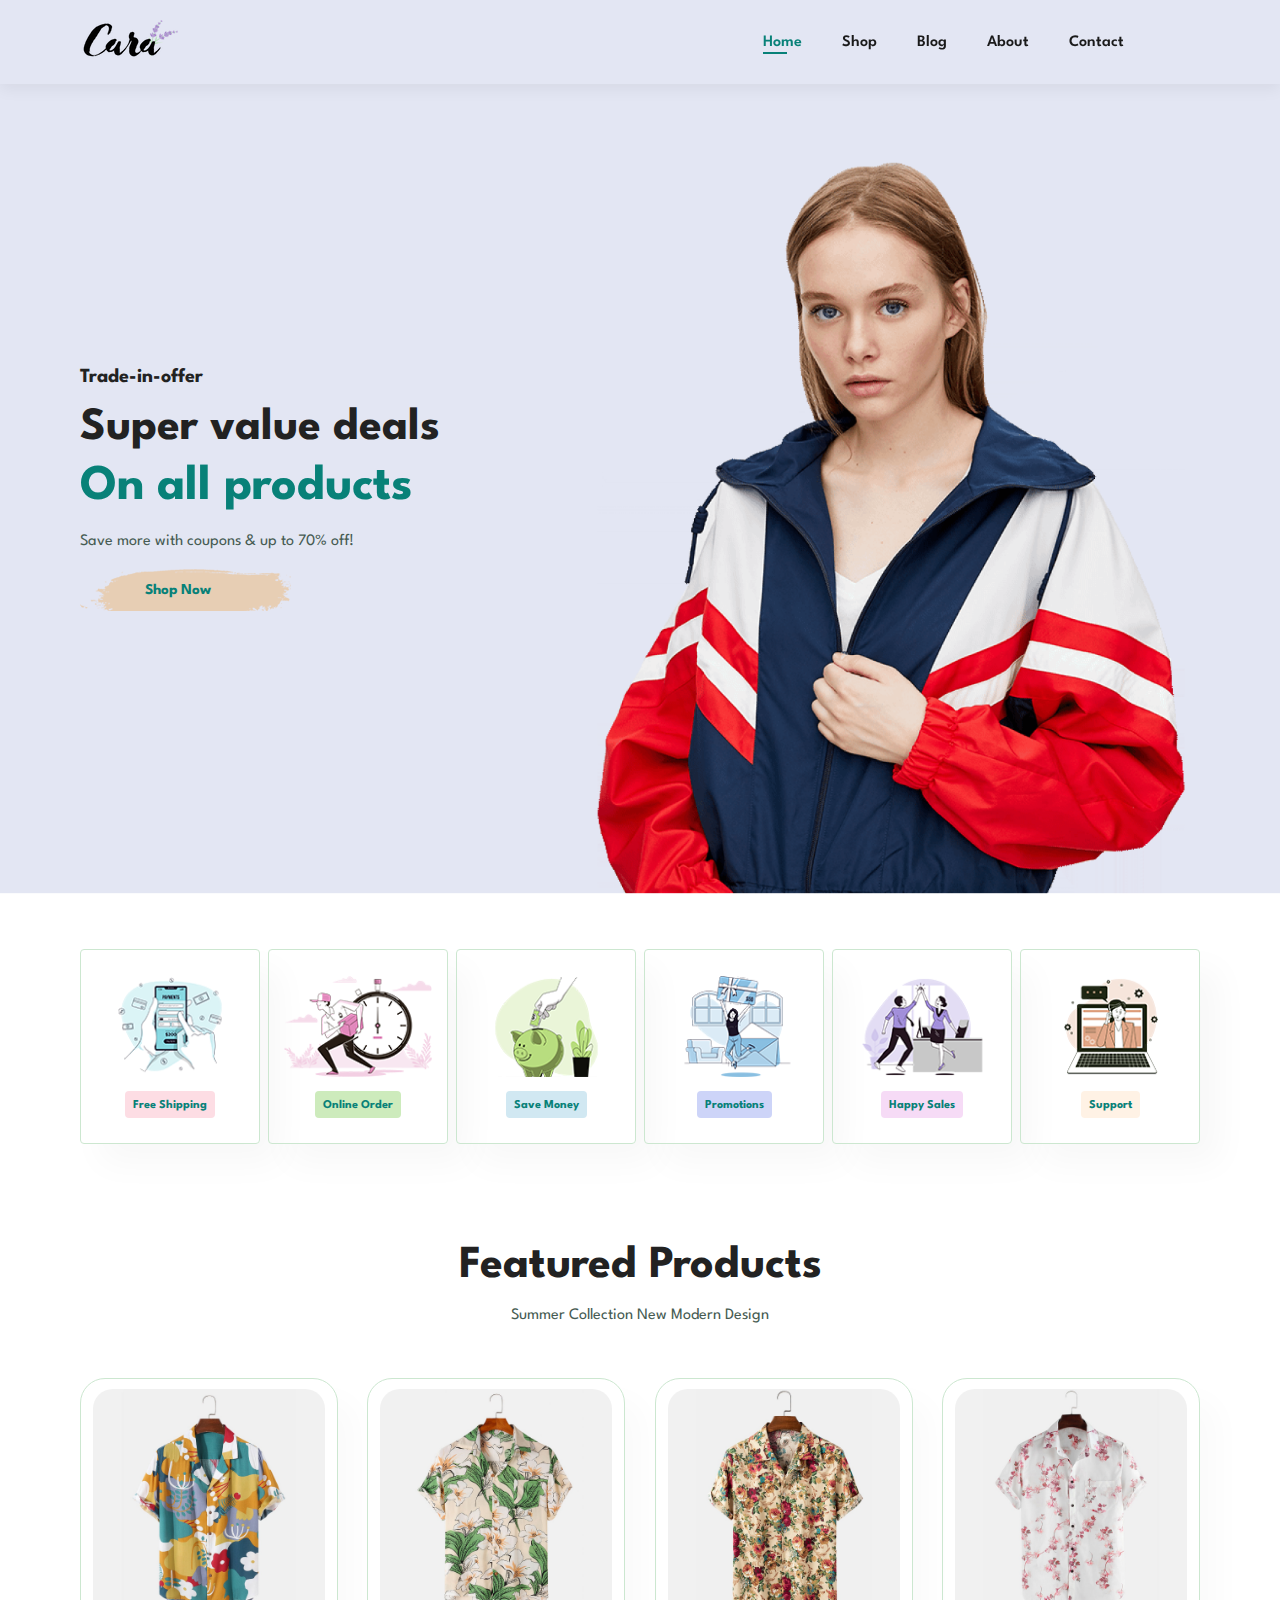
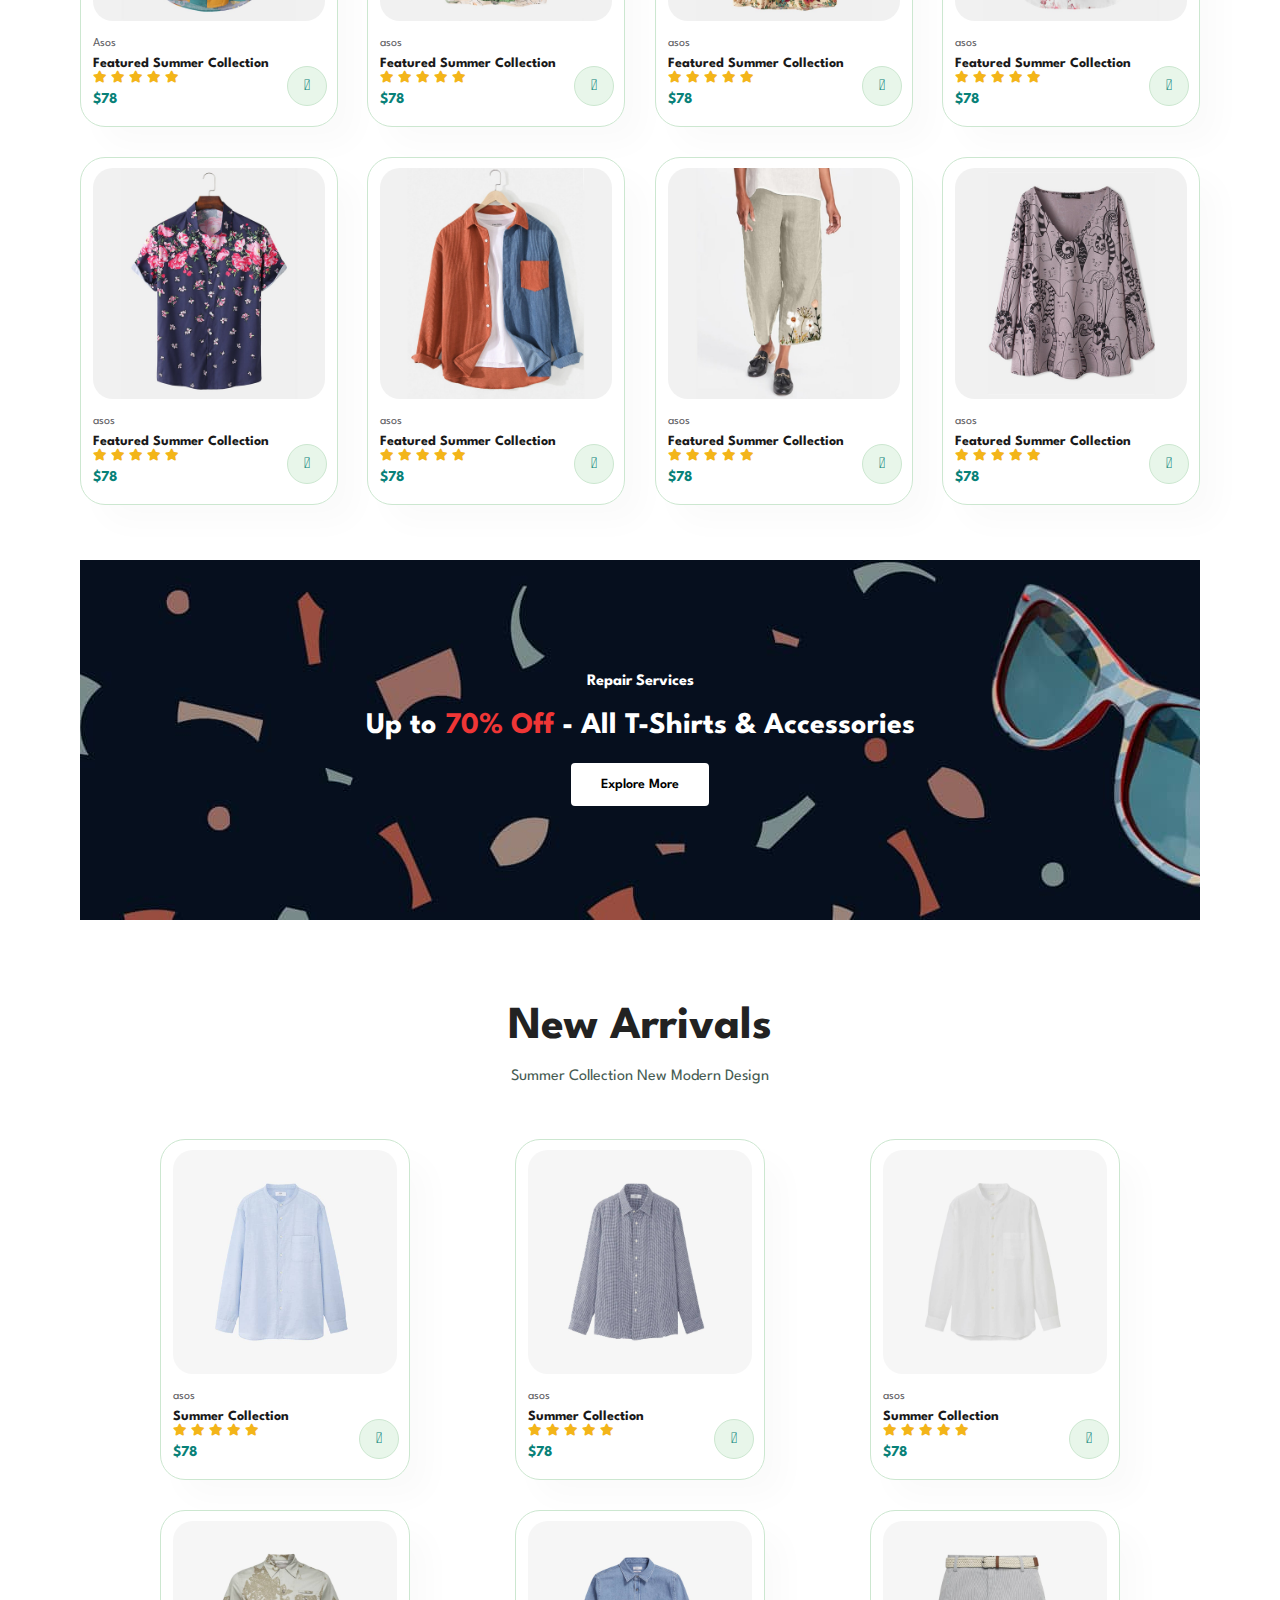
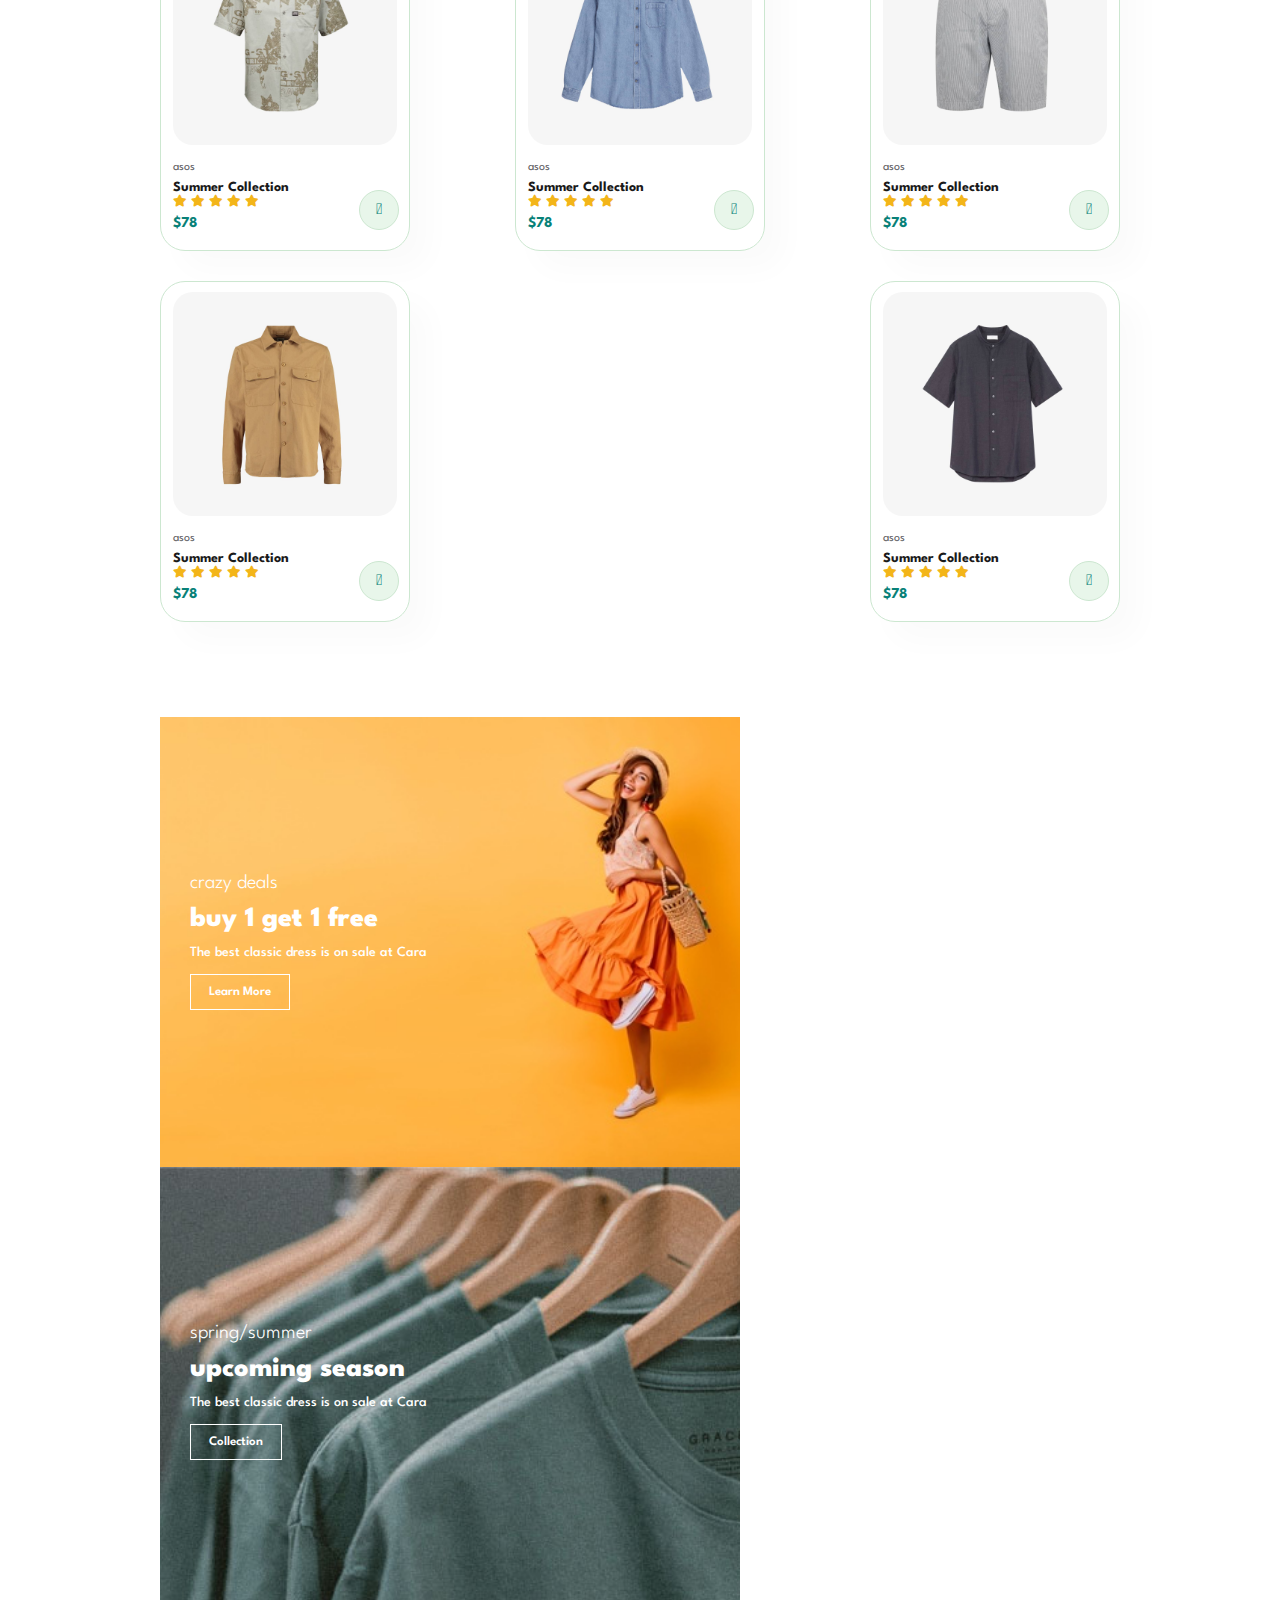
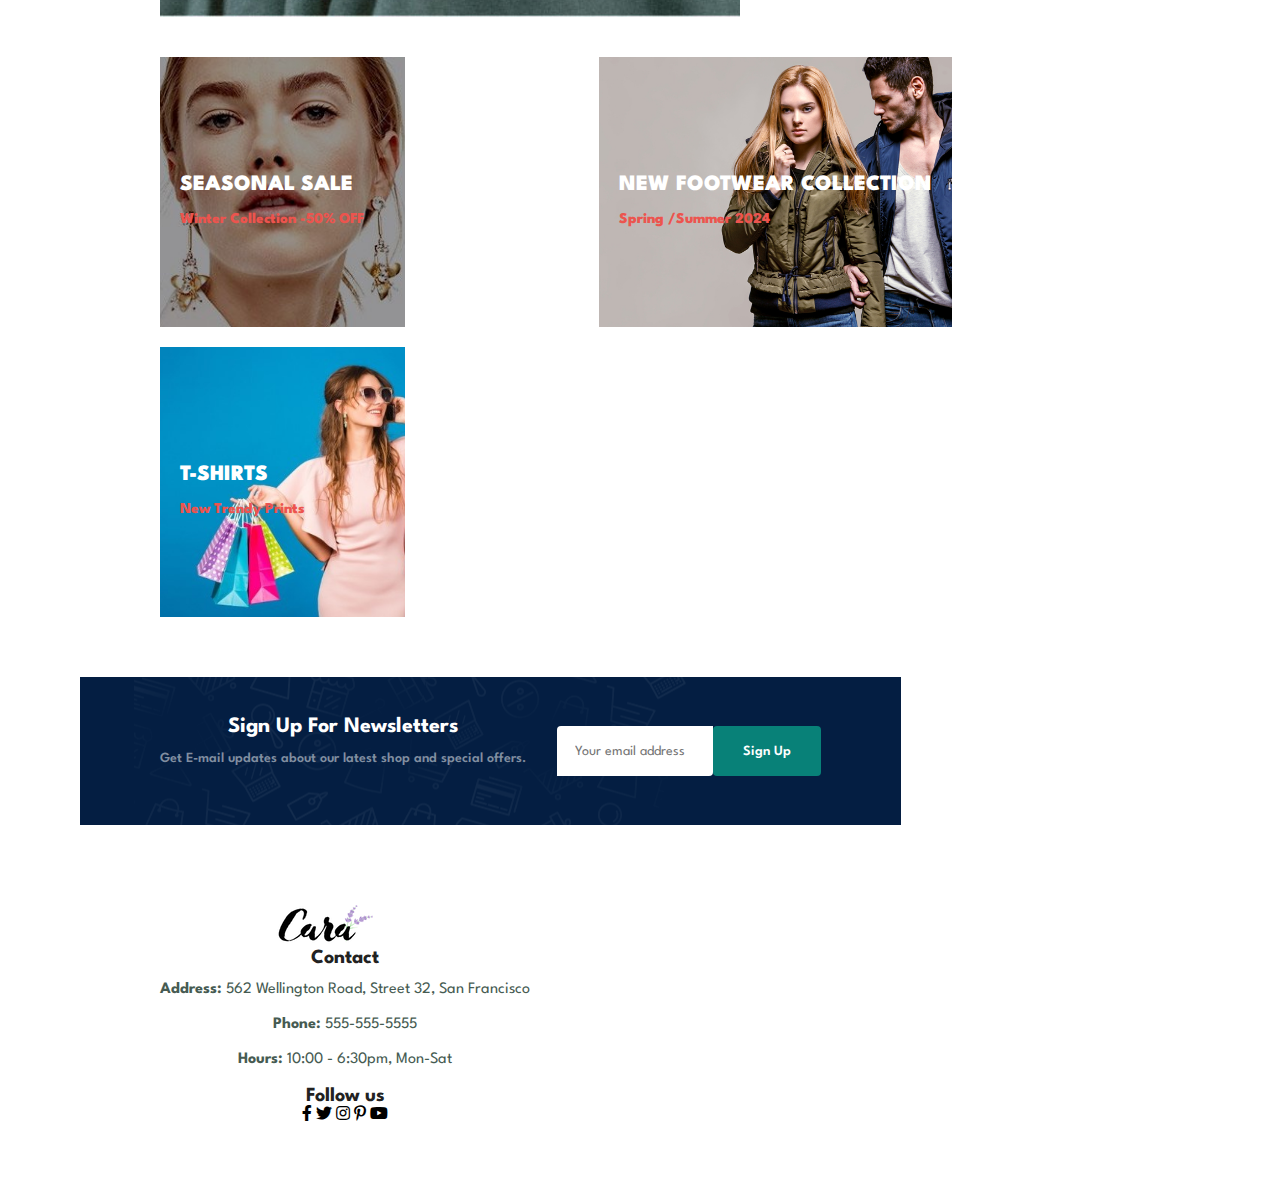
==== commit a7dd850a: "footer adds" ====
--- a/index.html
+++ b/index.html
@@ -390,6 +390,26 @@
     </div>
   </section>
 
+  <footer class="section-p1">
+    <div class="col">
+       <img src="img/logo.png" alt="">
+       <h4>Contact</h4>
+       <p><strong>Address: </strong> 562 Wellington Road, Street 32, San Francisco</p>
+       <p><strong>Phone: </strong> 555-555-5555</p>
+       <p><strong>Hours: </strong> 10:00 - 6:30pm, Mon-Sat</p>
+       <div class="follow">
+        <h4>Follow us</h4>
+        <div class="icon">
+          <i class="fab fa-facebook-f"></i>
+          <i class="fab fa-twitter"></i>
+          <i class="fab fa-instagram"></i>
+          <i class="fab fa-pinterest-p"></i>
+          <i class="fab fa-youtube"></i>
+        </div>
+       </div>
+    </div>
+</footer>
+
 
         <script src="script.js"></script>
     </body>
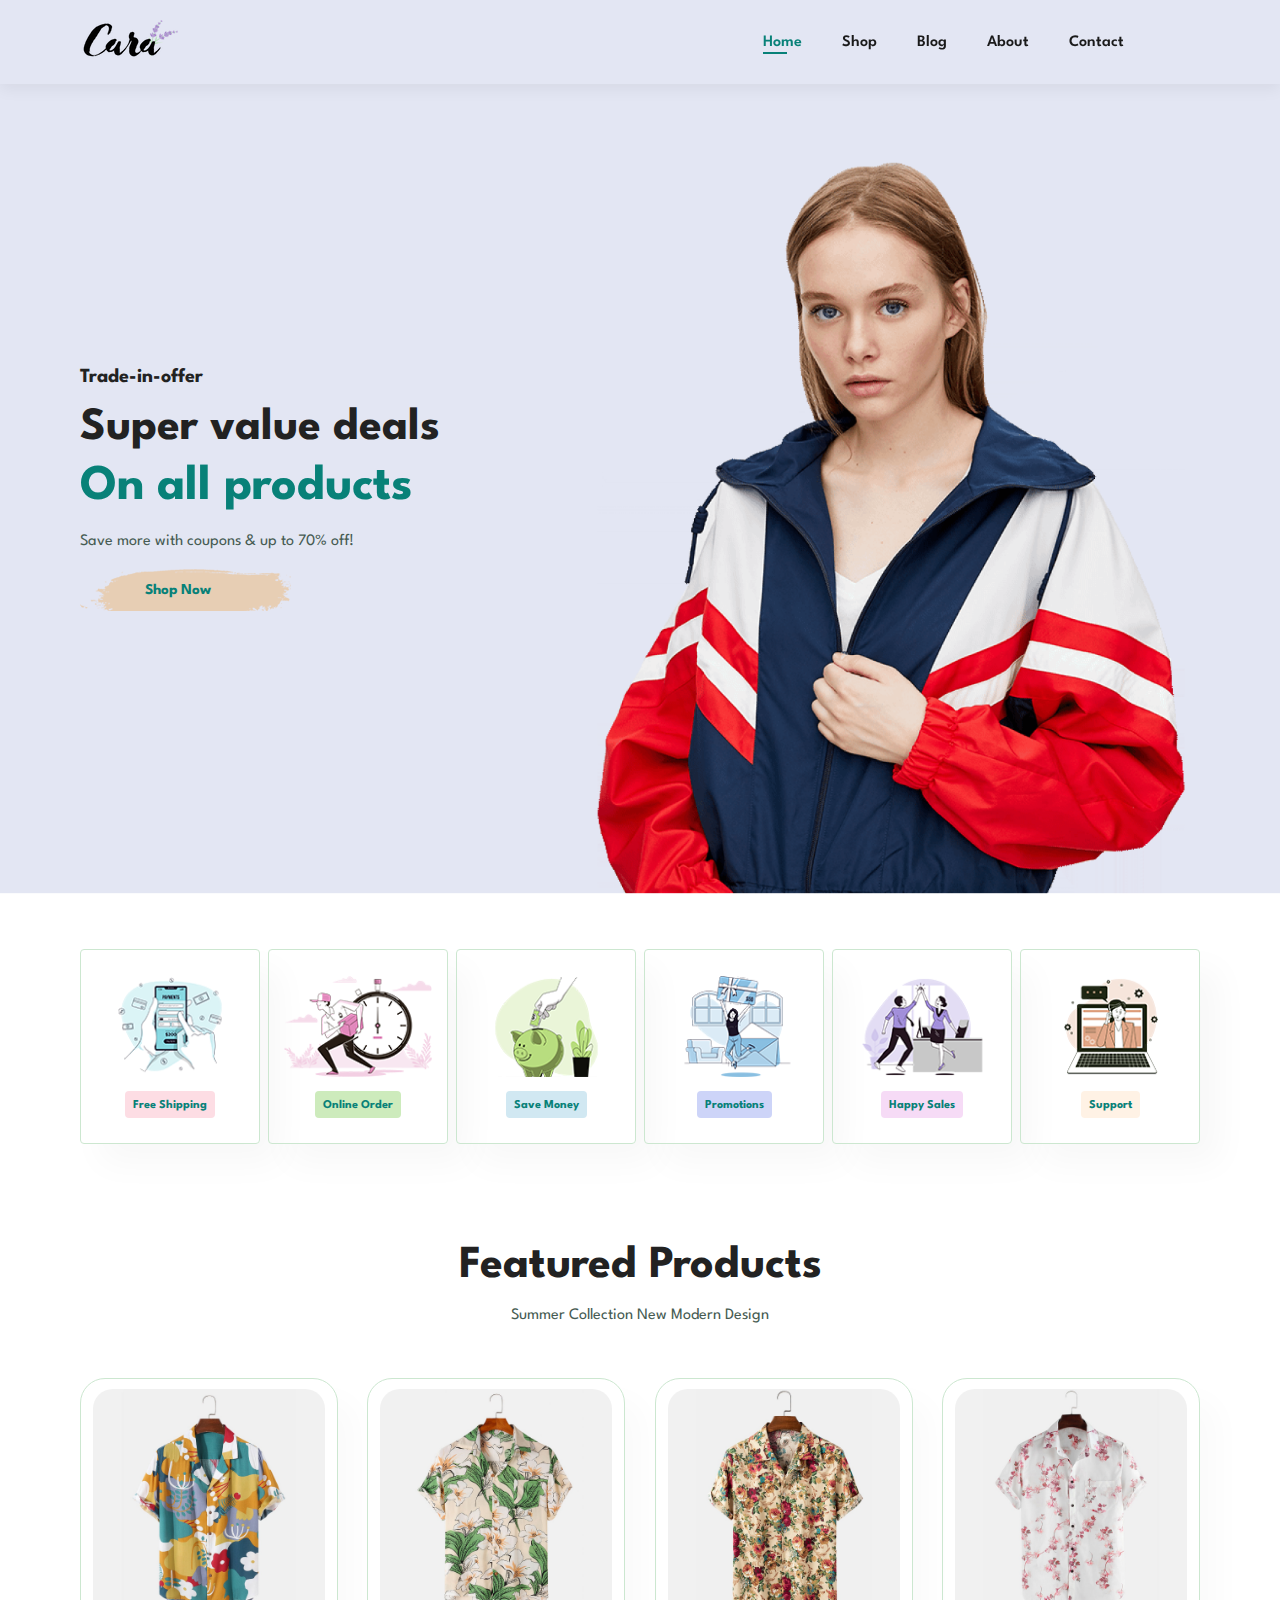
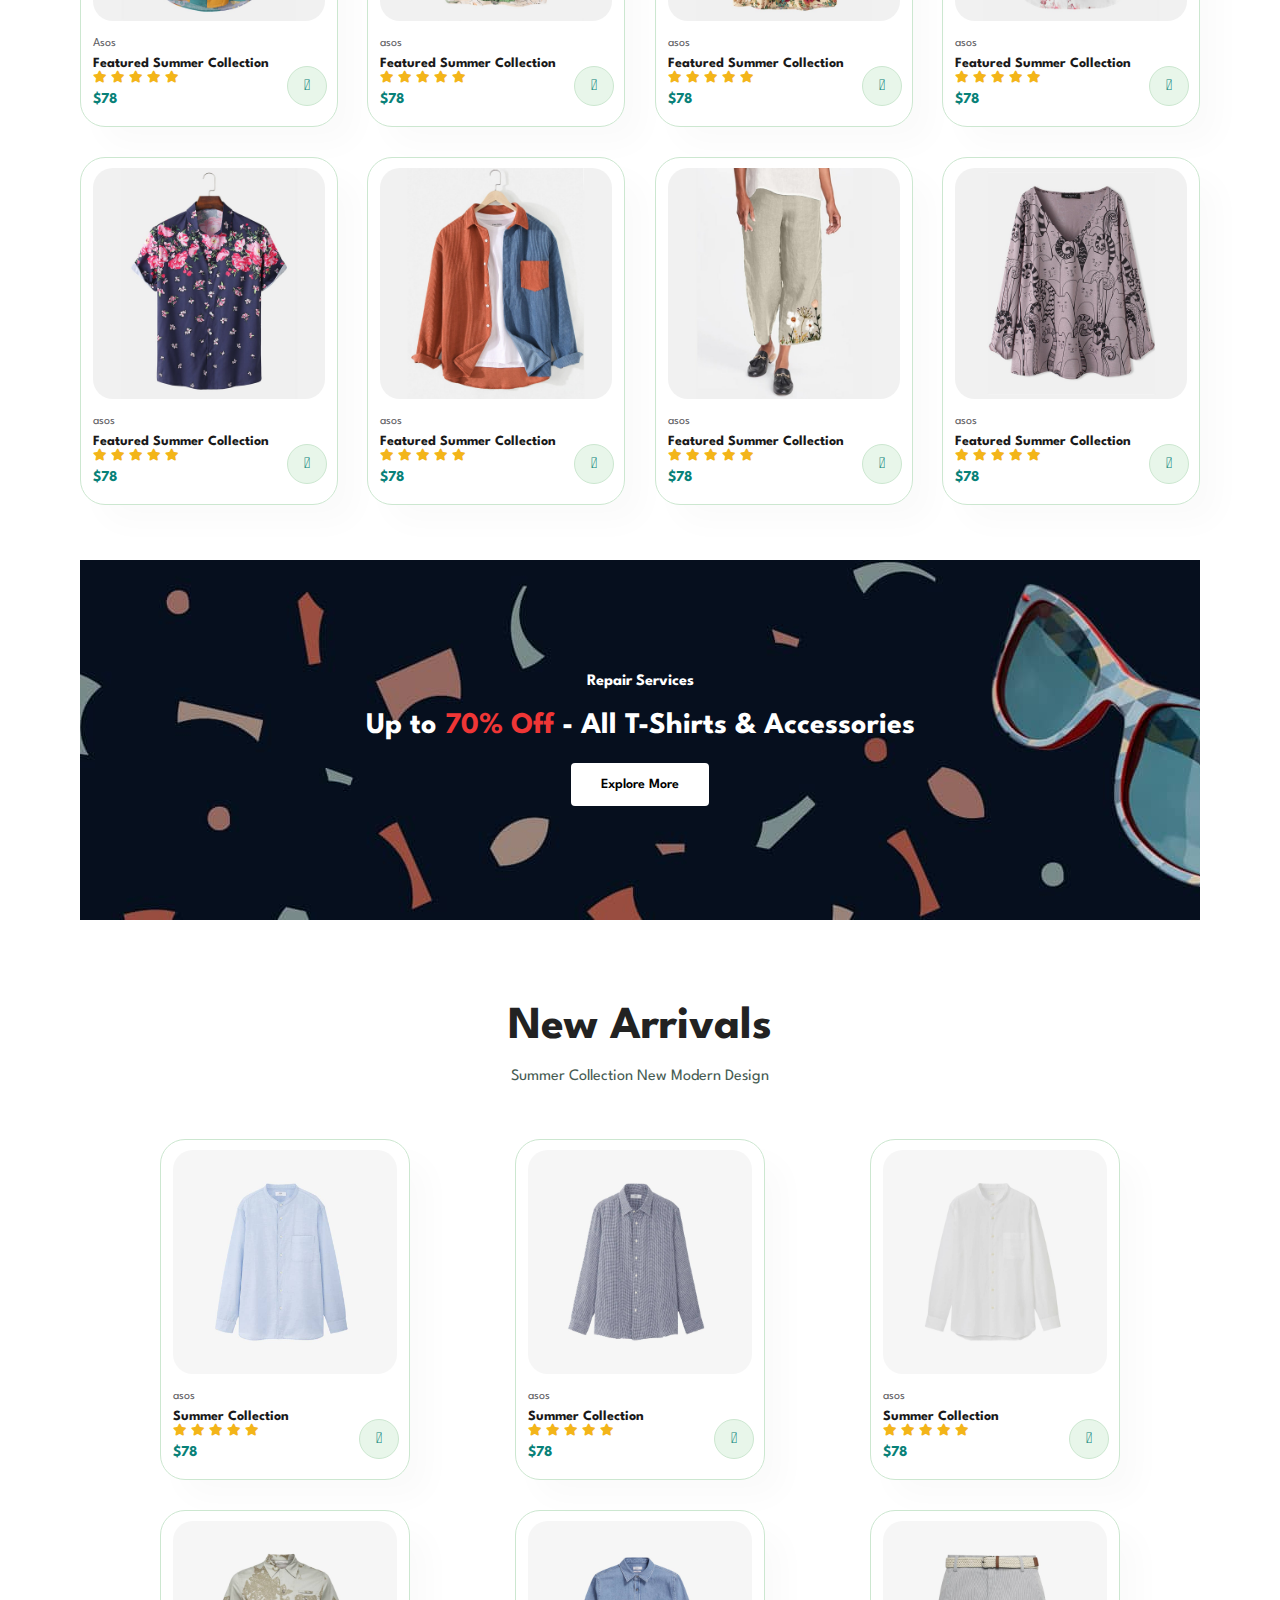
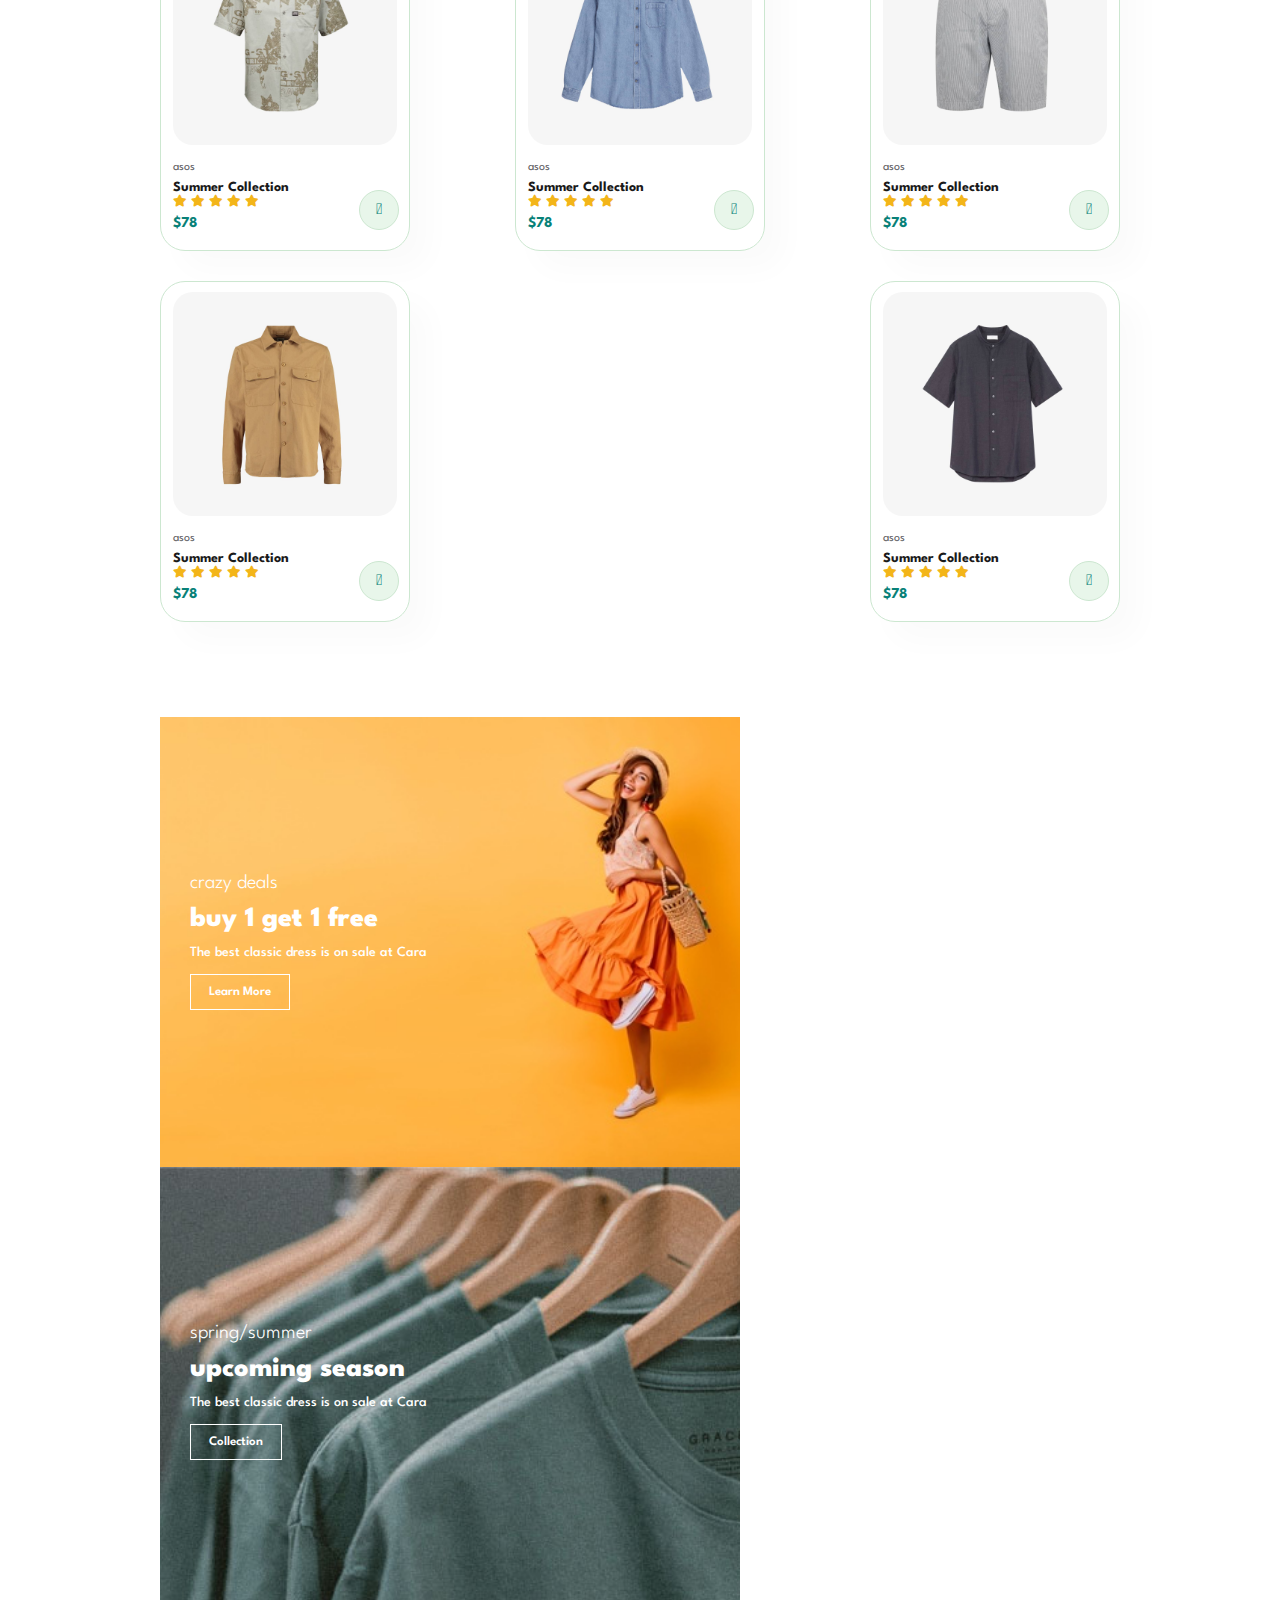
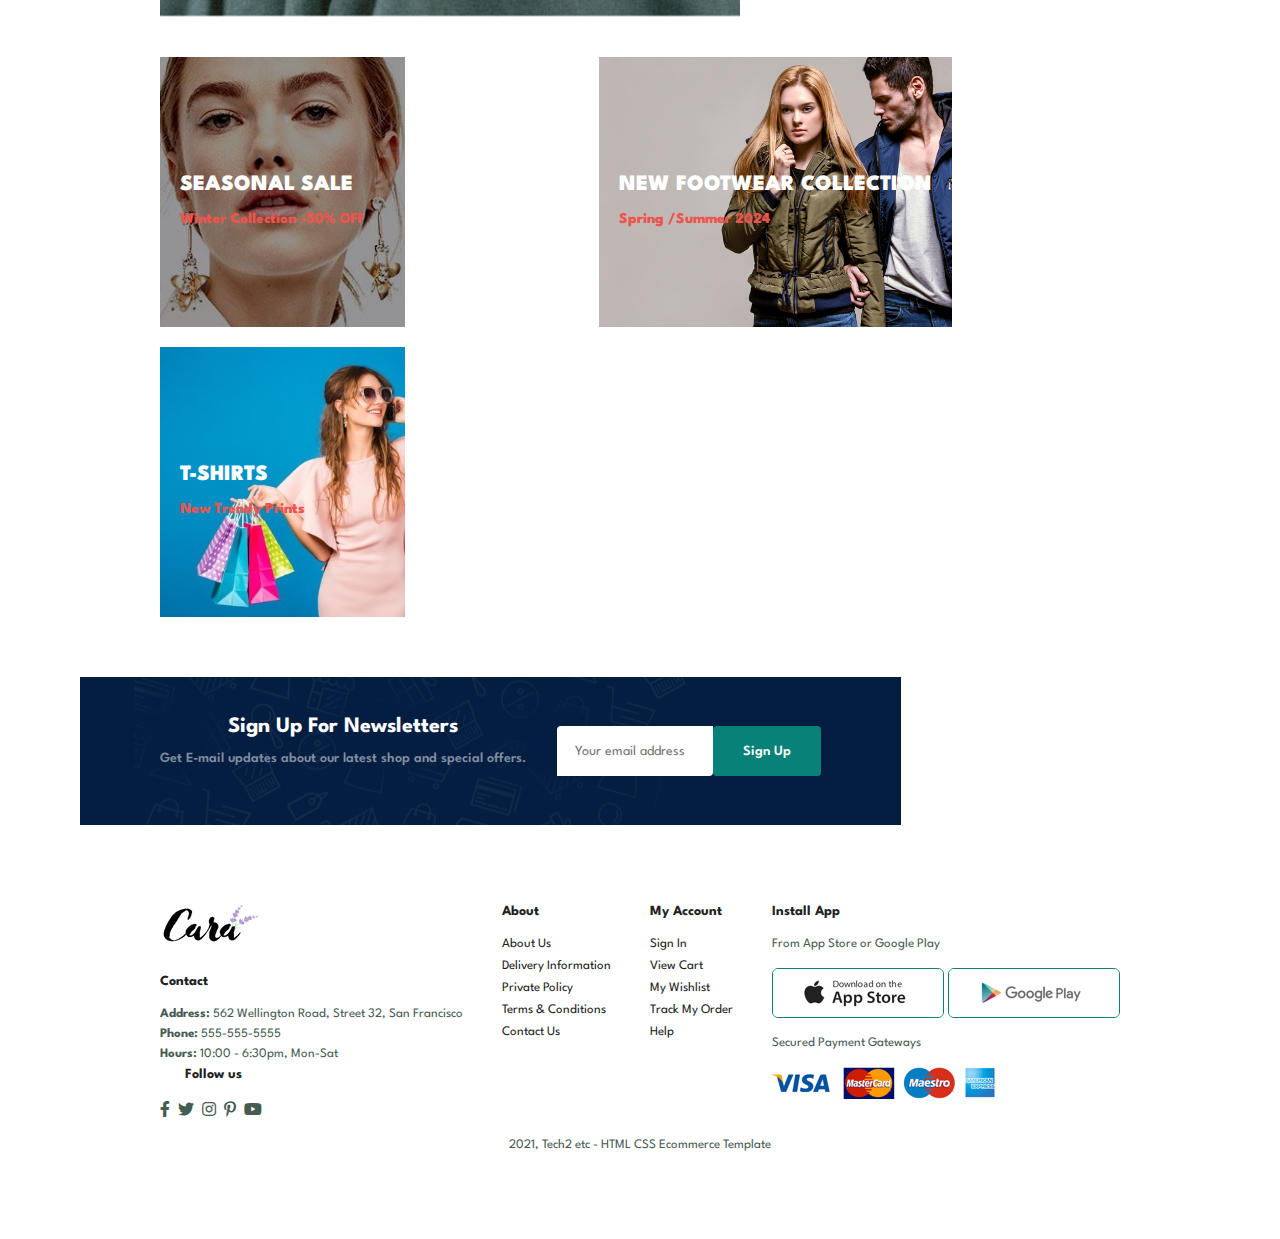
==== commit eae40f48: "cont edits" ====
--- a/index.html
+++ b/index.html
@@ -25,6 +25,10 @@
                 <li><a href="cart.html"><i class="far fa-shopping-bag"></i></a></li>
         
             </ul>
+         </div>
+         <div id="mobile">
+         <a href="cart.html"><i class="far fa-shopping-bag"></i></a>
+         <i id="bar" class="fas fa-outdent"></i>
          </div>
        </section>
 
@@ -392,7 +396,7 @@
 
   <footer class="section-p1">
     <div class="col">
-       <img src="img/logo.png" alt="">
+       <img  class="logo" src="img/logo.png" alt="">
        <h4>Contact</h4>
        <p><strong>Address: </strong> 562 Wellington Road, Street 32, San Francisco</p>
        <p><strong>Phone: </strong> 555-555-5555</p>
@@ -408,6 +412,39 @@
         </div>
        </div>
     </div>
+
+    <div class="col">
+      <h4>About</h4>
+      <a href="#">About Us</a>
+      <a href="#">Delivery Information</a>
+      <a href="#">Private Policy</a>
+      <a href="#">Terms & Conditions</a>
+      <a href="#">Contact Us</a>
+  </div>
+
+  <div class="col">
+    <h4>My Account</h4>
+    <a href="#">Sign In</a>
+    <a href="#">View Cart</a>
+    <a href="#">My Wishlist</a>
+    <a href="#">Track My Order</a>
+    <a href="#">Help</a>
+ </div>
+
+  <div class="col install">
+    <h4>Install App</h4>
+    <p>From App Store or Google Play</p>
+    <div class="row">
+      <img src="img/pay/app.jpg" alt="">
+      <img src="img/pay/play.jpg" alt="">
+   </div>
+   <p>Secured Payment Gateways</p>
+   <img src="img/pay/pay.png" alt="">
+  </div>
+
+  <div class="copyright">
+    <p>2021, Tech2 etc - HTML CSS Ecommerce Template</p>
+  </div>
 </footer>
 
 
--- a/style.css
+++ b/style.css
@@ -131,6 +131,11 @@
   position: absolute;
   bottom: -4px;
   left: 20px;
+}
+
+#mobile {
+  display: none;
+  align-items: center;
 }
 
  /* Home Page */
@@ -478,9 +483,102 @@
   white-space: nowrap; 
 }
 
-
-
-
-
-
-
+footer {
+  display: flex;
+  flex-wrap: wrap;
+  justify-content: space-between;
+}
+
+footer .col {
+  display: flex;
+  flex-direction: column;
+  align-items: flex-start;
+  margin-bottom: 20px;
+
+}
+
+footer .logo {
+  margin-bottom: 30px;
+
+}
+
+footer h4 {
+  font-size: 14px;
+  padding-bottom: 20px;
+}
+
+footer p{
+  font-size: 13px;
+  margin: 0 0 8px 0;
+}
+
+footer a {
+  font-size: 13px;
+  text-decoration: none;
+  color: #222;
+  margin-bottom: 10px;
+}
+
+footer .follow i {
+  color: #465b52;
+  padding-right: 4px;
+  cursor: pointer;
+}
+
+footer .install .row img {
+  border: 1px solid #088178;
+  border-radius: 6px;
+}
+
+footer .install img {
+  margin: 10px 0 15px 0;
+}
+
+footer .follow i:hover,
+footer a:hover {
+  color: #088178;
+}
+
+footer .copyright {
+  width: 100%;
+  text-align: center;
+}
+
+
+
+
+
+
+
+
+
+/* Start Media Query */
+
+@media (max-width:799px) {
+  #navbar {
+    display: flex;
+    flex-direction: column;
+    align-items: flex-start;
+    justify-content: flex-start;
+    position: fixed;
+    top: 0;
+    right: -300px;
+    height: 100vh;
+    width: 300px;
+    background-color: #E3E6F3;
+    box-shadow: 0 40px 60px rgba(0, 0, 0, 0.1);
+    padding: 80px 0 0 10px;
+  }
+  #navbar li{
+    margin-bottom: 25px;
+  }
+  #mobile {
+    display: flex;
+    align-items: center;
+  }
+  #mobile i {
+    color: #1a1a1a;
+    font-size: 24px;
+    padding-left: 20px;
+  }
+}